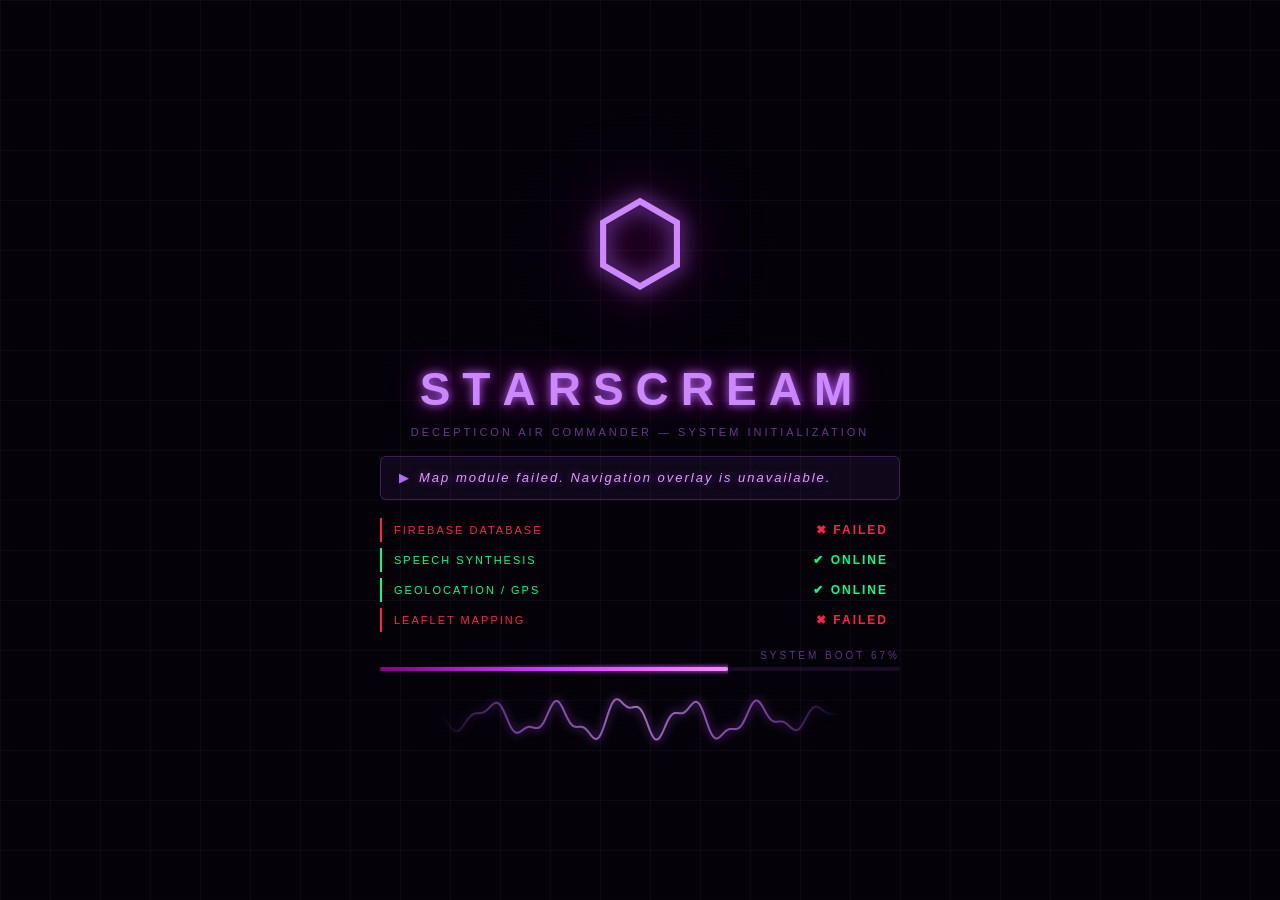
==== index.html @ 3377ae82 "Update index.html" ====
<!DOCTYPE html>
<html lang="fr">
<head>
  <meta charset="UTF-8">
  <meta name="viewport" content="width=device-width, initial-scale=1.0, maximum-scale=1.0, user-scalable=no, viewport-fit=cover">
  <title>STARSCREAM</title>
  <link rel="stylesheet" href="style.css?v=99">
  <link rel="stylesheet" href="free-mode.css">
  <link rel="manifest" href="manifest.json">
  <link rel="stylesheet" href="https://unpkg.com/leaflet/dist/leaflet.css"/>
</head>
<body>
 
  <!-- =============================================
       STARSCREAM BOOT INTRO OVERLAY
  ============================================= -->
  <div id="bootOverlay">
    <div class="boot-bg-grid"></div>
    <div class="boot-scanline"></div>
 
    <div class="boot-logo-wrap">
      <div id="bootLogo" class="boot-logo-text">⬡</div>
      <div class="boot-logo-ring boot-ring1"></div>
      <div class="boot-logo-ring boot-ring2"></div>
      <div class="boot-logo-ring boot-ring3"></div>
    </div>
 
    <div class="boot-center">
      <div class="boot-title-wrap">
        <span class="boot-title-letter" style="--i:0">S</span>
        <span class="boot-title-letter" style="--i:1">T</span>
        <span class="boot-title-letter" style="--i:2">A</span>
        <span class="boot-title-letter" style="--i:3">R</span>
        <span class="boot-title-letter" style="--i:4">S</span>
        <span class="boot-title-letter" style="--i:5">C</span>
        <span class="boot-title-letter" style="--i:6">R</span>
        <span class="boot-title-letter" style="--i:7">E</span>
        <span class="boot-title-letter" style="--i:8">A</span>
        <span class="boot-title-letter" style="--i:9">M</span>
      </div>
      <div class="boot-subtitle">DECEPTICON AIR COMMANDER — SYSTEM INITIALIZATION</div>
 
      <div class="boot-voice-line" id="bootVoiceLine">
        <span class="boot-voice-icon">▶</span>
        <span id="bootVoiceText">AWAITING INITIALIZATION...</span>
      </div>
 
      <div class="boot-checks" id="bootChecks"></div>
 
      <div class="boot-bar-wrap">
        <div class="boot-bar-label">SYSTEM BOOT <span id="bootPercent">0</span>%</div>
        <div class="boot-bar-track">
          <div class="boot-bar-fill" id="bootBarFill"></div>
          <div class="boot-bar-glow" id="bootBarGlow"></div>
        </div>
      </div>
 
      <div class="boot-waveform" id="bootWaveform">
        <canvas id="waveformCanvas" width="400" height="60"></canvas>
      </div>
    </div>
  </div>
  <!-- FIN BOOT OVERLAY -->
 
  <div class="hud" id="mainHud" style="display:none;">
 
    <!-- LEFT PANEL -->
    <div class="left-panel">
 
      <h1 class="title">STARSCREAM</h1>
      <p class="subtitle">SIC-AIR COMMANDER OF DECEPTICONS</p>
 
      <div class="box collapsible draggable">
        <button id="disconnectBtn">DISCONNECT</button>
        <h2 class="box-header">SYSTEM STATUS</h2>
        <div class="box-content">
          <p>CORE <span id="coreStat">ONLINE</span></p>
          <p>GPS <span>READY</span></p>
          <p>RADAR <span>ACTIVE</span></p>
          <p>SHIELD <span id="energyStat">100%</span></p>
        </div>
      </div>
 
      <div class="box collapsible draggable">
        <h2 class="box-header">TACTICAL DATA</h2>
        <div class="box-content">
          <p>LOCK : <span id="lockStat">SEARCHING</span></p>
          <p>SPEED : <span id="speedStat">0 km/h</span></p>
          <p>DIR : <span id="dirStat">EAST</span></p>
          <p>TEMP : <span id="tempStat">0°C</span></p>
        </div>
      </div>
 
      <div class="box collapsible draggable">
        <h2 class="box-header">ONLINE PILOTS</h2>
        <div class="box-content">
          <div id="onlineList"></div>
        </div>
      </div>
 
    </div>
 
    <!-- CENTER : RADAR -->
    <div class="center">
      <canvas id="radar"></canvas>
      <div class="bottom-text" id="statusText">SCANNING AREA...</div>
    </div>
 
    <!-- RIGHT PANEL -->
    <div class="right-panel">
 
      <div class="box">
        <h2>TARGETS</h2>
        <div class="target-number" id="targetCount">0</div>
      </div>
 
      <div class="box collapsible draggable">
        <h2 class="box-header">COORDINATES</h2>
        <div class="box-content">
          <p>LAT : <span id="latStat">0</span></p>
          <p>LON : <span id="lonStat">0</span></p>
          <p>ALT : <span id="altStat">0m</span></p>
        </div>
      </div>
 
      <div class="box">
        <button id="enterSeekerBtn">⚡ SEEKER MODE</button>
      </div>
 
      <div class="box">
        <button id="enterChillBtn">🎵 CHILL MODE</button>
      </div>
 
      <div class="box">
        <button id="enterFreeBtn">🔓 FREE MODE</button>
      </div>
 
      <div class="box collapsible draggable">
        <h2 class="box-header">NAVIGATION</h2>
        <div class="box-content">
          <p>TARGET : <span id="targetCity">LUXEMBOURG CITY</span></p>
          <p>DISTANCE : <span id="destDistance">0 km</span></p>
          <p>DIRECTION : <span id="destDirection">---</span></p>
          <p>STATUS : <span id="destStatus">TRACKING</span></p>
        </div>
      </div>
 
      <div class="box collapsible draggable">
        <h2 class="box-header">SET TARGET</h2>
        <div class="box-content">
          <div class="target-form">
            <label>ADRESSE</label>
            <input type="text" id="targetAddressInput" placeholder="20 rue centrale limpach"/>
            <button id="searchAddressBtn">🔍 SEARCH</button>
            <div id="searchResult"></div>
            <button id="trackTargetBtn" style="display:none;">⊕ TRACK TARGET</button>
          </div>
        </div>
      </div>
 
      <div class="box collapsible draggable">
        <h2 class="box-header">MINI MAP</h2>
        <div class="box-content">
          <div id="miniMap"></div>
        </div>
      </div>
 
      <div class="box collapsible draggable">
        <h2 class="box-header">CONSOLE</h2>
        <div class="box-content">
          <div id="console">
            <p>> SYSTEM ONLINE</p>
            <p>> RADAR ACTIVE</p>
            <p>> LIVE NETWORK CONNECTED</p>
          </div>
        </div>
      </div>
 
    </div>
 
  </div><!-- fin .hud -->
 
  <!-- SEEKER MODE -->
  <div id="seekerMode" style="display:none;">
    <div id="seekerIntro" class="seeker-intro">
      <img src="decepticon_seeker_insignia_by_drawinrook_deo8gia-fullview.png" class="intro-logo" id="introLogo"/>
      <div class="intro-text" id="introText">SEEKER MODE INITIALIZING...</div>
      <div class="intro-bar"><div class="intro-fill" id="introFill"></div></div>
    </div>
    <div class="seeker-hud">
      <div class="seeker-header">
        <span class="seeker-title">⚡ SEEKER MODE</span>
        <span id="seekerTarget" class="seeker-target-name">LUXEMBOURG CITY</span>
        <button id="exitSeekerBtn">✕ EXIT</button>
      </div>
      <div class="seeker-center">
        <canvas id="seekerRadar"></canvas>
      </div>
      <div class="seeker-stats">
        <div class="seeker-stat">
          <div class="seeker-stat-label">BEARING</div>
          <div class="seeker-stat-value" id="seekerBearing">---°</div>
        </div>
        <div class="seeker-stat">
          <div class="seeker-stat-label">DISTANCE</div>
          <div class="seeker-stat-value" id="seekerDistance">--- km</div>
        </div>
        <div class="seeker-stat">
          <div class="seeker-stat-label">DIRECTION</div>
          <div class="seeker-stat-value" id="seekerDirection">---</div>
        </div>
        <div class="seeker-stat">
          <div class="seeker-stat-label">STATUS</div>
          <div class="seeker-stat-value" id="seekerStatus" style="color:#ff2244;">TRACKING</div>
        </div>
      </div>
      <div class="seeker-instruction" id="seekerInstruction">▶ CALCULATING ROUTE...</div>
    </div>
  </div>
 
  <!-- CHILL MODE -->
  <div id="chillMode" style="display:none;">
    <div class="chill-layout">
      <div class="chill-sidebar">
        <h1 class="chill-title">CHILL</h1>
        <div class="chill-chrono" id="chillChrono">00:00:00</div>
        <div class="chill-stats">
          <div class="chill-stat-row">
            <span class="chill-label">SPEED</span>
            <span class="chill-value" id="chillSpeed">0 km/h</span>
          </div>
          <div class="chill-stat-row">
            <span class="chill-label">TEMP</span>
            <span class="chill-value" id="chillTemp">--°C</span>
          </div>
          <div class="chill-stat-row">
            <span class="chill-label">TIME</span>
            <span class="chill-value" id="chillTime">--:--:--</span>
          </div>
          <div class="chill-stat-row">
            <span class="chill-label">DIST</span>
            <span class="chill-value" id="chillDist">0.00 km</span>
          </div>
        </div>
        <div class="chill-mini-radar">
          <canvas id="chillRadar"></canvas>
        </div>
        <div class="chill-spotify">
          <div class="spotify-header">♪ SPOTIFY</div>
          <img id="spotifyCover" class="spotify-cover" src="" alt="Album Cover">
          <div id="spotifyTrack" class="spotify-track">NOT CONNECTED</div>
          <div id="spotifyArtist" class="spotify-artist">---</div>
          <div class="spotify-controls">
            <button id="spotifyPrevBtn">⏮</button>
            <button id="spotifyPlayBtn">▶</button>
            <button id="spotifyNextBtn">⏭</button>
          </div>
          <button id="spotifyConnectBtn">CONNECT SPOTIFY</button>
        </div>
        <button id="exitChillBtn">✕ EXIT</button>
      </div>
      <div class="chill-center">
        <canvas id="musicVisualizer"></canvas>
      </div>
    </div>
  </div>
 
  <!-- FREE MODE -->
  <div id="freeMode" style="display:none;">
    <h1>🔓 FREE MODE</h1>
    <button id="exitFreeBtn">✕ EXIT</button>
    <div class="free-grid">
      <div class="free-widget">
        <h3>RADAR</h3>
        <canvas id="freeRadar"></canvas>
      </div>
      <div class="free-widget">
        <h3>GPS</h3>
        <div id="freeGps">WAITING...</div>
      </div>
      <div class="free-widget">
        <h3>SPOTIFY</h3>
        <div id="freeSpotify">NOT CONNECTED</div>
      </div>
      <div class="free-widget">
        <h3>CONSOLE</h3>
        <div id="freeConsole">STARSCREAM ONLINE</div>
      </div>
    </div>
  </div>
 
  <!-- Firebase -->
  <script src="https://www.gstatic.com/firebasejs/10.12.2/firebase-app-compat.js"></script>
  <script src="https://www.gstatic.com/firebasejs/10.12.2/firebase-database-compat.js"></script>
  <script src="https://unpkg.com/leaflet/dist/leaflet.js"></script>
  <script src="script.js?v=99" defer></script>
 
</body>
</html>
---- style.css ----
html, body {
  margin: 0;
  padding: 0;
  width: 100%;
  height: 100%;
  overflow: hidden;
  background: #05020a;
  font-family: Arial, sans-serif;
  color: #bb66ff;
}
 
/* =========================================
   BOOT OVERLAY
========================================= */
 
#bootOverlay {
  position: fixed;
  inset: 0;
  background: #05020a;
  z-index: 99999;
  display: flex;
  flex-direction: column;
  align-items: center;
  justify-content: center;
  gap: 0;
  overflow: hidden;
}
 
/* Animated grid background */
.boot-bg-grid {
  position: absolute;
  inset: 0;
  background-image:
    linear-gradient(rgba(187,102,255,0.06) 1px, transparent 1px),
    linear-gradient(90deg, rgba(187,102,255,0.06) 1px, transparent 1px);
  background-size: 50px 50px;
  animation: bootGridScroll 8s linear infinite;
}
 
@keyframes bootGridScroll {
  0%   { transform: translateY(0); }
  100% { transform: translateY(50px); }
}
 
/* Scanline effect */
.boot-scanline {
  position: absolute;
  inset: 0;
  background: repeating-linear-gradient(
    0deg,
    transparent,
    transparent 2px,
    rgba(0,0,0,0.15) 2px,
    rgba(0,0,0,0.15) 4px
  );
  pointer-events: none;
  z-index: 2;
}
 
/* Logo */
.boot-logo-wrap {
  position: relative;
  width: 180px;
  height: 180px;
  display: flex;
  align-items: center;
  justify-content: center;
  margin-bottom: 30px;
  z-index: 3;
}
 
.boot-logo-text {
  font-size: 110px;
  color: #cc88ff;
  text-shadow:
    0 0 20px #bb66ff,
    0 0 50px #880088,
    0 0 80px #660066;
  animation: bootLogoPulse 1.5s ease-in-out infinite;
  position: relative;
  z-index: 4;
  line-height: 1;
  user-select: none;
}
 
@keyframes bootLogoPulse {
  0%   { opacity: 0.6; transform: scale(0.96); }
  50%  { opacity: 1;   transform: scale(1.04); }
  100% { opacity: 0.6; transform: scale(0.96); }
}
 
.boot-logo-fallback {
  display: flex;
  align-items: center;
  justify-content: center;
  animation: bootLogoPulse 1.5s ease-in-out infinite;
  filter: drop-shadow(0 0 18px #bb66ff) drop-shadow(0 0 35px #880088);
}
 
.boot-logo-ring {
  position: absolute;
  border-radius: 50%;
  border: 1px solid rgba(187,102,255,0.35);
  top: 50%; left: 50%;
  transform: translate(-50%, -50%) scale(0.8);
  opacity: 0;
  animation: bootRingExpand 2.4s ease-out infinite;
}
 
.boot-ring1 { width: 130px; height: 130px; animation-delay: 0s; }
.boot-ring2 { width: 160px; height: 160px; animation-delay: 0.8s; }
.boot-ring3 { width: 190px; height: 190px; animation-delay: 1.6s; }
 
@keyframes bootRingExpand {
  0%   { opacity: 0.6; transform: translate(-50%, -50%) scale(0.7); }
  100% { opacity: 0;   transform: translate(-50%, -50%) scale(1.4); }
}
 
/* Center content */
.boot-center {
  display: flex;
  flex-direction: column;
  align-items: center;
  gap: 18px;
  z-index: 3;
  width: 100%;
  max-width: 560px;
  padding: 0 20px;
  box-sizing: border-box;
}
 
/* Animated title letters */
.boot-title-wrap {
  display: flex;
  gap: 4px;
  letter-spacing: 8px;
}
 
.boot-title-letter {
  font-size: 46px;
  font-weight: 900;
  color: #cc88ff;
  text-shadow: 0 0 10px #bb66ff, 0 0 30px #880088;
  opacity: 0;
  transform: translateY(-20px);
  animation: bootLetterDrop 0.4s ease forwards;
  animation-delay: calc(0.08s * var(--i));
}
 
@keyframes bootLetterDrop {
  to { opacity: 1; transform: translateY(0); }
}
 
.boot-subtitle {
  font-size: 11px;
  letter-spacing: 3px;
  color: rgba(187,102,255,0.55);
  text-align: center;
  margin-top: -8px;
}
 
/* Voice line */
.boot-voice-line {
  display: flex;
  align-items: center;
  gap: 10px;
  background: rgba(187,102,255,0.07);
  border: 1px solid rgba(187,102,255,0.25);
  border-radius: 6px;
  padding: 10px 18px;
  width: 100%;
  box-sizing: border-box;
  min-height: 44px;
}
 
.boot-voice-icon {
  font-size: 13px;
  color: #bb66ff;
  animation: bootVoiceIconPulse 0.6s ease-in-out infinite;
  flex-shrink: 0;
}
 
@keyframes bootVoiceIconPulse {
  0%,100% { opacity: 0.4; transform: scale(0.9); }
  50%      { opacity: 1;   transform: scale(1.1); }
}
 
#bootVoiceText {
  font-size: 13px;
  letter-spacing: 2px;
  color: #dd99ff;
  font-style: italic;
  text-shadow: 0 0 8px rgba(187,102,255,0.5);
}
 
/* System check items */
.boot-checks {
  display: flex;
  flex-direction: column;
  gap: 6px;
  width: 100%;
}
 
.boot-check-item {
  display: flex;
  justify-content: space-between;
  align-items: center;
  font-size: 11px;
  letter-spacing: 2px;
  color: rgba(187,102,255,0.5);
  padding: 5px 12px;
  border-left: 2px solid rgba(187,102,255,0.15);
  transition: all 0.3s;
  opacity: 0;
  transform: translateX(-8px);
  animation: bootCheckIn 0.3s ease forwards;
}
 
@keyframes bootCheckIn {
  to { opacity: 1; transform: translateX(0); }
}
 
.boot-check-item.ok  { color: #00ff88; border-left-color: #00ff88; }
.boot-check-item.err { color: #ff2244; border-left-color: #ff2244; }
.boot-check-item.warn{ color: #ffaa00; border-left-color: #ffaa00; }
 
.boot-check-status {
  font-weight: bold;
  font-size: 12px;
}
 
/* Progress bar */
.boot-bar-wrap {
  width: 100%;
}
 
.boot-bar-label {
  font-size: 10px;
  letter-spacing: 3px;
  color: rgba(187,102,255,0.5);
  margin-bottom: 6px;
  text-align: right;
}
 
.boot-bar-track {
  width: 100%;
  height: 4px;
  background: rgba(187,102,255,0.1);
  border-radius: 2px;
  overflow: visible;
  position: relative;
}
 
.boot-bar-fill {
  height: 100%;
  width: 0%;
  background: linear-gradient(90deg, #880088, #cc44ff, #ff88ff);
  border-radius: 2px;
  transition: width 0.12s linear;
  position: relative;
  z-index: 2;
}
 
.boot-bar-glow {
  position: absolute;
  top: -4px;
  left: 0;
  width: 0%;
  height: 12px;
  background: radial-gradient(ellipse at right, rgba(204,68,255,0.8), transparent 70%);
  transition: width 0.12s linear;
  pointer-events: none;
}
 
/* Waveform visualizer during voice */
.boot-waveform {
  width: 100%;
  display: flex;
  justify-content: center;
}
 
#waveformCanvas {
  opacity: 0.7;
}
 
/* Boot overlay hidden state */
#bootOverlay.boot-done {
  animation: bootFadeOut 0.8s ease forwards;
}
 
@keyframes bootFadeOut {
  0%   { opacity: 1; transform: scale(1); }
  100% { opacity: 0; transform: scale(1.04); pointer-events: none; }
}
 
/* =========================================
   MAIN HUD
========================================= */
 
.hud {
  display: flex;
  justify-content: space-between;
  align-items: stretch;
  width: 100vw;
  height: 100vh;
  padding: 20px;
  box-sizing: border-box;
  gap: 20px;
  overflow: hidden;
}
 
.left-panel {
  width: 260px;
  display: flex;
  flex-direction: column;
  gap: 18px;
  z-index: 2;
  overflow-y: auto;
}
 
.right-panel {
  width: 260px;
  display: flex;
  flex-direction: column;
  gap: 18px;
  overflow-y: auto;
  max-height: 100vh;
  padding-right: 8px;
}
 
.right-panel::-webkit-scrollbar { width: 6px; }
.right-panel::-webkit-scrollbar-thumb { background: #bb66ff; border-radius: 10px; }
.right-panel::-webkit-scrollbar-track { background: rgba(255,255,255,0.05); }
 
.title {
  font-size: 42px;
  margin: 0;
  letter-spacing: 6px;
  color: #cc88ff;
  text-shadow: 0 0 10px #bb66ff, 0 0 30px #bb66ff;
}
 
.subtitle {
  font-size: 12px;
  opacity: 0.7;
  letter-spacing: 2px;
}
 
.center {
  position: relative;
  flex: 1;
  display: flex;
  justify-content: center;
  align-items: center;
  overflow: hidden;
}
 
#radar {
  width: min(70vmin, 700px);
  height: min(70vmin, 700px);
}
 
.box {
  border: 1px solid rgba(200,120,255,0.3);
  background: rgba(255,255,255,0.03);
  padding: 15px;
  border-radius: 12px;
  box-shadow: 0 0 20px rgba(180,100,255,0.15);
  backdrop-filter: blur(6px);
}
 
.box h2 {
  margin-top: 0;
  font-size: 16px;
  letter-spacing: 2px;
  color: #dd99ff;
}
 
.box p {
  margin: 10px 0;
  display: flex;
  justify-content: space-between;
}
 
.box span { color: #ffffff; }
 
.target-number {
  font-size: 60px;
  text-align: center;
  color: #ffffff;
  text-shadow: 0 0 15px #bb66ff, 0 0 30px #bb66ff;
}
 
.bottom-text {
  position: absolute;
  bottom: 20px;
  left: 50%;
  transform: translateX(-50%);
  color: #dd99ff;
  font-size: 18px;
  letter-spacing: 4px;
  text-shadow: 0 0 10px #bb66ff;
}
 
#miniMap {
  width: 100%;
  height: 220px;
  border: 1px solid #00d5ff;
  border-radius: 8px;
  margin: auto;
}
 
#console {
  height: 120px;
  overflow: hidden;
  font-size: 12px;
  line-height: 1.5;
  color: #cc88ff;
}
 
#console p { margin: 4px 0; }
 
#onlineList {
  display: flex;
  flex-direction: column;
  gap: 10px;
}
 
.player-card {
  display: flex;
  align-items: center;
  gap: 12px;
  padding: 10px;
  border-radius: 10px;
  background: rgba(255,255,255,0.04);
  border: 1px solid rgba(0,213,255,0.3);
}
 
.player-jet {
  font-size: 22px;
  color: #00d5ff;
  filter: drop-shadow(0 0 8px #00d5ff);
}
 
.player-info { display: flex; flex-direction: column; }
 
.player-name {
  color: #00d5ff;
  font-weight: bold;
  font-size: 14px;
  letter-spacing: 1px;
}
 
.player-location {
  color: #b8ecff;
  font-size: 11px;
  letter-spacing: 1px;
  margin-top: 3px;
}
 
.jet-panel {
  position: relative;
  width: 100%;
  height: 220px;
  display: flex;
  align-items: center;
  justify-content: center;
  overflow: visible;
  border-radius: 18px;
  background: radial-gradient(circle at center, rgba(0,180,255,0.12), rgba(0,0,0,0.2));
}
 
.jet-image {
  position: relative;
  width: 95%;
  max-width: 420px;
  height: auto;
  display: block;
  object-fit: contain;
  mix-blend-mode: screen;
  filter: drop-shadow(0 0 12px #00d9ff) drop-shadow(0 0 35px #009dff);
  animation: jetFloat 4s ease-in-out infinite, jetPulse 2.5s ease-in-out infinite, jetTilt 6s ease-in-out infinite;
}
 
.scan-ring {
  position: absolute;
  width: 180px;
  height: 180px;
  border: 2px solid rgba(0,220,255,0.5);
  border-radius: 50%;
  box-shadow: 0 0 20px #00d9ff, inset 0 0 25px #00d9ff;
  animation: scanPulse 2.5s linear infinite;
}
 
@keyframes jetFloat {
  0%   { transform: translateY(0px); }
  50%  { transform: translateY(-8px); }
  100% { transform: translateY(0px); }
}
 
@keyframes jetPulse {
  0%   { opacity: 0.65; }
  50%  { opacity: 1; }
  100% { opacity: 0.65; }
}
 
@keyframes jetTilt {
  0%   { transform: rotate(-2deg); }
  50%  { transform: rotate(2deg); }
  100% { transform: rotate(-2deg); }
}
 
@keyframes scanPulse {
  0%   { transform: scale(0.8); opacity: 0.2; }
  50%  { opacity: 1; }
  100% { transform: scale(1.25); opacity: 0; }
}
 
#disconnectBtn {
  width: 100%;
  padding: 12px;
  border: none;
  border-radius: 10px;
  background: rgba(255,0,80,0.2);
  color: #ff4d88;
  font-weight: bold;
  letter-spacing: 2px;
  cursor: pointer;
  transition: 0.2s;
}
 
#disconnectBtn:hover { background: rgba(255,0,80,0.35); }
 
.box-header {
  cursor: pointer;
  user-select: none;
}
 
.box-content.hidden { display: none; }
 
.target-form {
  display: flex;
  flex-direction: column;
  gap: 8px;
}
 
.target-form label {
  font-size: 11px;
  letter-spacing: 2px;
  color: #bb66ff;
}
 
.target-form input {
  background: rgba(255,255,255,0.05);
  border: 1px solid rgba(200,120,255,0.4);
  border-radius: 8px;
  padding: 8px 10px;
  color: #ffffff;
  font-family: Arial, sans-serif;
  font-size: 13px;
  letter-spacing: 1px;
  outline: none;
  width: 100%;
  box-sizing: border-box;
}
 
.target-form input:focus {
  border-color: #bb66ff;
  box-shadow: 0 0 8px rgba(187,102,255,0.4);
}
 
.target-form input::placeholder { color: rgba(255,255,255,0.2); }
 
#searchAddressBtn {
  width: 100%;
  padding: 10px;
  border: none;
  border-radius: 10px;
  background: rgba(187,102,255,0.15);
  color: #bb66ff;
  font-weight: bold;
  letter-spacing: 2px;
  cursor: pointer;
  transition: 0.2s;
}
 
#searchAddressBtn:hover {
  background: rgba(187,102,255,0.3);
  box-shadow: 0 0 12px rgba(187,102,255,0.4);
}
 
#trackTargetBtn {
  width: 100%;
  padding: 10px;
  border: none;
  border-radius: 10px;
  background: rgba(0,213,255,0.15);
  color: #00d5ff;
  font-weight: bold;
  letter-spacing: 2px;
  cursor: pointer;
  transition: 0.2s;
}
 
#trackTargetBtn:hover {
  background: rgba(0,213,255,0.3);
  box-shadow: 0 0 12px rgba(0,213,255,0.4);
}
 
#searchResult {
  font-size: 11px;
  letter-spacing: 1px;
  min-height: 20px;
}
 
/* =========================================
   RESPONSIVE — ALL DEVICES
   Desktop 1100px+  → 3 colonnes normal
   Tablette 768-1100px → 3 col compressé
   Mobile landscape → 3 col mini
   Mobile portrait → 1 col scrollable
   Très petit (480px-) → 1 col ultra compact
========================================= */
 
/* --- TABLETTE (768px - 1100px) --- */
@media (max-width: 1100px) {
  html, body { overflow: auto; height: auto; }
 
  .hud {
    flex-direction: row;
    flex-wrap: wrap;
    height: auto;
    min-height: 100vh;
    overflow: auto;
    padding: 10px;
    gap: 10px;
    align-items: flex-start;
  }
 
  .left-panel {
    width: calc(50% - 10px);
    min-width: 200px;
    overflow-y: visible;
  }
 
  .right-panel {
    width: calc(50% - 10px);
    min-width: 200px;
    max-height: none;
    overflow-y: visible;
  }
 
  .center {
    width: 100%;
    order: -1;
    min-height: 50vw;
  }
 
  #radar {
    width: min(80vw, 500px);
    height: min(80vw, 500px);
  }
 
  .title { font-size: 32px; }
}
 
/* --- MOBILE PORTRAIT (max 768px) --- */
@media (max-width: 768px) {
  html, body { overflow: auto; height: auto; }
 
  .hud {
    flex-direction: column;
    height: auto;
    min-height: 100vh;
    overflow-y: auto;
    padding: 10px;
    gap: 12px;
    align-items: center;
  }
 
  .left-panel {
    width: 100%;
    overflow-y: visible;
  }
 
  .right-panel {
    width: 100%;
    max-height: none;
    overflow-y: visible;
    padding-right: 0;
  }
 
  .center {
    width: 100%;
    min-height: 80vw;
  }
 
  #radar {
    width: min(90vw, 380px);
    height: min(90vw, 380px);
  }
 
  .title { font-size: 28px; letter-spacing: 4px; }
  .subtitle { font-size: 10px; }
 
  .box { padding: 10px; }
  .box h2 { font-size: 13px; }
  .box p { font-size: 12px; }
 
  .target-number { font-size: 44px; }
 
  #miniMap { height: 180px; }
  #console { height: 90px; }
 
  /* Boutons plus grands pour les doigts */
  #enterSeekerBtn, #enterChillBtn, #enterFreeBtn,
  #disconnectBtn, #searchAddressBtn, #trackTargetBtn {
    padding: 14px;
    font-size: 13px;
  }
 
  .bottom-text { font-size: 13px; letter-spacing: 2px; }
}
 
/* --- MOBILE LANDSCAPE (height < 500px) --- */
@media (max-height: 500px) and (orientation: landscape) {
  html, body { overflow: auto; height: auto; }
 
  .hud {
    flex-direction: row;
    height: auto;
    min-height: 100vh;
    padding: 8px;
    gap: 8px;
    align-items: flex-start;
    overflow: auto;
  }
 
  .left-panel {
    width: 200px;
    flex-shrink: 0;
    overflow-y: auto;
    max-height: 95vh;
  }
 
  .right-panel {
    width: 200px;
    flex-shrink: 0;
    overflow-y: auto;
    max-height: 95vh;
  }
 
  .center { flex: 1; min-height: 95vh; }
 
  #radar {
    width: min(65vh, 400px);
    height: min(65vh, 400px);
  }
 
  .title { font-size: 22px; letter-spacing: 3px; }
  .subtitle { display: none; }
  .box { padding: 8px; }
  .box h2 { font-size: 11px; }
  .box p { font-size: 11px; margin: 5px 0; }
  .target-number { font-size: 36px; }
  #miniMap { height: 140px; }
  #console { height: 70px; }
}
 
/* --- TRÈS PETIT (max 480px) — vieilles clés USB, petits android --- */
@media (max-width: 480px) {
  .title { font-size: 22px; letter-spacing: 3px; }
  .subtitle { font-size: 9px; letter-spacing: 1px; }
 
  #radar {
    width: 92vw;
    height: 92vw;
  }
 
  .box { padding: 8px; border-radius: 8px; }
  .box h2 { font-size: 11px; letter-spacing: 1px; }
  .box p { font-size: 11px; margin: 6px 0; }
 
  .target-number { font-size: 38px; }
  .bottom-text { font-size: 11px; letter-spacing: 1px; }
  #miniMap { height: 150px; }
  #console { height: 80px; font-size: 10px; }
 
  #enterSeekerBtn, #enterChillBtn, #enterFreeBtn,
  #disconnectBtn, #searchAddressBtn, #trackTargetBtn {
    padding: 12px 8px;
    font-size: 12px;
    letter-spacing: 1px;
  }
 
  .player-name { font-size: 12px; }
  .player-jet { font-size: 18px; }
}
 
/* --- SEEKER MODE responsive --- */
@media (max-width: 768px) {
  .seeker-header { padding-bottom: 8px; gap: 6px; flex-wrap: wrap; }
  .seeker-title { font-size: 14px; }
  .seeker-target-name { font-size: 11px; }
  #exitSeekerBtn { padding: 6px 10px; font-size: 11px; }
 
  #seekerRadar {
    width: min(80vw, 320px);
    height: min(80vw, 320px);
  }
 
  .seeker-stats { gap: 6px; padding: 8px 0; flex-wrap: wrap; justify-content: center; }
  .seeker-stat-value { font-size: 16px; }
  .seeker-stat-label { font-size: 10px; }
  .seeker-instruction { font-size: 14px; letter-spacing: 2px; }
}
 
@media (max-height: 500px) and (orientation: landscape) {
  #seekerRadar {
    width: min(60vh, 300px);
    height: min(60vh, 300px);
  }
  .seeker-hud { gap: 6px; padding: 8px; }
  .seeker-stats { padding: 6px 0; }
  .seeker-instruction { font-size: 13px; padding: 4px 0; min-height: 30px; }
}
 
/* --- CHILL MODE responsive --- */
@media (max-width: 768px) {
  .chill-layout {
    flex-direction: column;
    height: auto;
    min-height: 100vh;
    overflow-y: auto;
    padding: 10px;
    gap: 12px;
  }
 
  .chill-sidebar {
    width: 100%;
    border-right: none;
    border-bottom: 1px solid rgba(0,213,255,0.2);
    padding-right: 0;
    padding-bottom: 12px;
  }
 
  .chill-center {
    width: 100%;
    min-height: 200px;
  }
 
  #musicVisualizer { min-height: 200px; }
  #chillRadar { width: 140px; height: 140px; }
  .chill-title { font-size: 26px; }
  .chill-chrono { font-size: 22px; }
  .chill-value { font-size: 20px; }
}
 
@media (max-height: 500px) and (orientation: landscape) {
  .chill-layout { flex-direction: row; height: auto; min-height: 100vh; }
  .chill-sidebar { width: 180px; overflow-y: auto; max-height: 95vh; }
  #chillRadar { width: 120px; height: 120px; }
  .chill-title { font-size: 20px; }
  .chill-chrono { font-size: 16px; }
  .chill-value { font-size: 16px; }
}
 
/* --- FREE MODE responsive --- */
@media (max-width: 768px) {
  #freeMode h1 { font-size: 18px; padding: 10px; margin: 0; }
 
  .free-grid {
    grid-template-columns: 1fr;
    grid-template-rows: auto;
    gap: 10px;
    padding: 8px;
    overflow-y: auto;
    height: auto;
  }
 
  .free-widget { min-height: 150px; }
  #freeRadar { width: 100%; max-height: 200px; }
}
 
@media (max-width: 480px) {
  .free-grid { padding: 6px; gap: 8px; }
  .free-widget { padding: 8px; min-height: 120px; }
  .free-widget h3 { font-size: 10px; }
}
 
@media (max-height: 500px) and (orientation: landscape) {
  .free-grid {
    grid-template-columns: 1fr 1fr;
    grid-template-rows: 1fr 1fr;
    height: calc(100vh - 60px);
    overflow: hidden;
  }
}
 
/* --- BOOT OVERLAY responsive --- */
@media (max-width: 600px) {
  .boot-logo-text { font-size: 80px; }
  .boot-title-letter { font-size: 32px; }
  .boot-subtitle { font-size: 9px; letter-spacing: 1px; }
  .boot-voice-line { padding: 8px 12px; }
  #bootVoiceText { font-size: 11px; }
  .boot-check-item { font-size: 10px; padding: 4px 8px; }
  #waveformCanvas { width: 280px; height: 45px; }
  .boot-bar-wrap { margin-top: 4px; }
  .boot-logo-wrap { margin-bottom: 16px; }
}
 
@media (max-height: 500px) {
  .boot-logo-wrap { display: none; }
  .boot-title-letter { font-size: 28px; }
  .boot-center { gap: 10px; }
  .boot-waveform { display: none; }
}
 
/* --- TOUCH: supprime les hovers inutiles sur mobile --- */
@media (hover: none) {
  #disconnectBtn:hover,
  #searchAddressBtn:hover,
  #trackTargetBtn:hover,
  #enterSeekerBtn:hover,
  #enterChillBtn:hover,
  #enterFreeBtn:hover,
  #exitSeekerBtn:hover,
  #exitChillBtn:hover,
  #spotifyConnectBtn:hover,
  .spotify-controls button:hover { filter: none; transform: none; }
}
 
/* --- SCROLLBARS globales sur mobile --- */
::-webkit-scrollbar { width: 4px; height: 4px; }
::-webkit-scrollbar-thumb { background: rgba(187,102,255,0.4); border-radius: 4px; }
::-webkit-scrollbar-track { background: transparent; }
 
 
 
/* =========================================
   SEEKER MODE
========================================= */
 
#seekerMode {
  position: fixed;
  top: 0; left: 0;
  width: 100vw;
  height: 100vh;
  background: #05020a;
  z-index: 9999;
}
 
.seeker-hud {
  display: flex;
  flex-direction: column;
  height: 100vh;
  padding: 16px;
  box-sizing: border-box;
  gap: 12px;
}
 
.seeker-header {
  display: flex;
  align-items: center;
  justify-content: space-between;
  border-bottom: 1px solid rgba(255,34,68,0.4);
  padding-bottom: 12px;
}
 
.seeker-title {
  font-size: 18px;
  letter-spacing: 4px;
  color: #ff2244;
  text-shadow: 0 0 10px #ff2244;
}
 
.seeker-target-name {
  font-size: 13px;
  letter-spacing: 3px;
  color: #ff6644;
  text-shadow: 0 0 8px #ff6644;
}
 
#exitSeekerBtn {
  padding: 8px 16px;
  border: 1px solid rgba(255,34,68,0.4);
  border-radius: 8px;
  background: rgba(255,34,68,0.1);
  color: #ff2244;
  font-weight: bold;
  letter-spacing: 2px;
  cursor: pointer;
  transition: 0.2s;
}
 
#exitSeekerBtn:hover { background: rgba(255,34,68,0.3); }
 
.seeker-center {
  flex: 1;
  display: flex;
  justify-content: center;
  align-items: center;
  overflow: hidden;
}
 
#seekerRadar {
  width: min(70vmin, 650px);
  height: min(70vmin, 650px);
}
 
.seeker-stats {
  display: flex;
  justify-content: space-around;
  gap: 12px;
  border-top: 1px solid rgba(255,34,68,0.3);
  border-bottom: 1px solid rgba(255,34,68,0.3);
  padding: 12px 0;
}
 
.seeker-stat {
  display: flex;
  flex-direction: column;
  align-items: center;
  gap: 4px;
}
 
.seeker-stat-label {
  font-size: 11px;
  letter-spacing: 2px;
  color: #ff2244;
}
 
.seeker-stat-value {
  font-size: 22px;
  font-weight: bold;
  letter-spacing: 3px;
  color: #ffffff;
  text-shadow: 0 0 10px rgba(255,34,68,0.6);
}
 
.seeker-instruction {
  text-align: center;
  font-size: 18px;
  letter-spacing: 4px;
  color: #ff2244;
  text-shadow: 0 0 12px #ff2244;
  padding: 10px 0;
  min-height: 44px;
}
 
#enterSeekerBtn {
  width: 100%;
  padding: 12px;
  border: 1px solid rgba(255,34,68,0.4);
  border-radius: 10px;
  background: rgba(255,34,68,0.1);
  color: #ff2244;
  font-weight: bold;
  letter-spacing: 2px;
  cursor: pointer;
  transition: 0.2s;
  font-size: 14px;
}
 
#enterSeekerBtn:hover {
  background: rgba(255,34,68,0.25);
  box-shadow: 0 0 12px rgba(255,34,68,0.4);
}
 
.seeker-intro {
  position: fixed;
  top: 0; left: 0;
  width: 100vw;
  height: 100vh;
  background: #05020a;
  z-index: 10000;
  display: none;
  flex-direction: column;
  align-items: center;
  justify-content: center;
  gap: 30px;
}
 
.intro-logo {
  width: 320px;
  height: auto;
  object-fit: contain;
  mix-blend-mode: screen;
  animation: introPulse 0.8s ease-in-out infinite;
}
 
@keyframes introPulse {
  0%   { opacity: 0.3; transform: scale(0.95); }
  50%  { opacity: 1;   transform: scale(1.05); }
  100% { opacity: 0.3; transform: scale(0.95); }
}
 
.intro-text {
  font-size: 14px;
  letter-spacing: 4px;
  color: #ff2244;
  text-shadow: 0 0 10px #ff2244;
}
 
.intro-bar {
  width: 320px;
  height: 3px;
  background: rgba(255,34,68,0.2);
  border-radius: 2px;
  overflow: hidden;
}
 
.intro-fill {
  height: 100%;
  width: 0%;
  background: #ff2244;
  box-shadow: 0 0 8px #ff2244;
  transition: width 0.05s linear;
}
 
/* =========================================
   CHILL MODE
========================================= */
 
#chillMode {
  position: fixed;
  top: 0; left: 0;
  width: 100vw;
  height: 100vh;
  background: #05020a;
  z-index: 9999;
}
 
.chill-layout {
  display: flex;
  height: 100vh;
  padding: 16px;
  box-sizing: border-box;
  gap: 16px;
}
 
.chill-sidebar {
  width: 220px;
  display: flex;
  flex-direction: column;
  gap: 16px;
  border-right: 1px solid rgba(0,213,255,0.2);
  padding-right: 16px;
  overflow-y: auto;
}
 
.chill-title {
  font-size: 36px;
  margin: 0;
  letter-spacing: 8px;
  color: #00d5ff;
  text-shadow: 0 0 10px #00d5ff, 0 0 30px #00d5ff;
}
 
.chill-chrono {
  font-size: 28px;
  letter-spacing: 4px;
  color: #00d5ff;
  text-shadow: 0 0 10px #00d5ff;
  text-align: center;
}
 
.chill-stats {
  display: flex;
  flex-direction: column;
  gap: 10px;
}
 
.chill-stat-row {
  display: flex;
  justify-content: space-between;
  border-bottom: 1px solid rgba(0,213,255,0.1);
  padding-bottom: 6px;
}
 
.chill-label {
  font-size: 11px;
  letter-spacing: 3px;
  color: #00d5ff;
  opacity: 0.7;
}
 
.chill-value {
  font-size: 28px;
  font-weight: bold;
  letter-spacing: 2px;
  color: #ffffff;
  text-shadow: 0 0 10px rgba(0,213,255,0.5);
}
 
.chill-mini-radar {
  display: flex;
  justify-content: center;
  align-items: center;
}
 
#chillRadar {
  width: 180px;
  height: 180px;
  border-radius: 50%;
  border: 1px solid rgba(0,213,255,0.2);
}
 
.chill-spotify {
  display: flex;
  flex-direction: column;
  gap: 8px;
  padding: 12px;
  border: 1px solid rgba(0,213,255,0.2);
  border-radius: 10px;
  background: rgba(0,213,255,0.03);
}
 
.spotify-header {
  font-size: 12px;
  letter-spacing: 3px;
  color: #00d5ff;
}
 
.spotify-cover {
  width: 100%;
  border-radius: 6px;
  display: block;
}
 
.spotify-track {
  font-size: 12px;
  letter-spacing: 1px;
  color: rgba(255,255,255,0.8);
  text-align: center;
  overflow: hidden;
  white-space: nowrap;
  text-overflow: ellipsis;
}
 
.spotify-artist {
  width: 100%;
  text-align: center;
  color: rgba(255,255,255,0.6);
  font-size: 11px;
  letter-spacing: 2px;
  overflow: hidden;
  white-space: nowrap;
  text-overflow: ellipsis;
}
 
.spotify-controls {
  display: flex;
  gap: 10px;
  justify-content: center;
}
 
.spotify-controls button {
  width: 42px;
  height: 42px;
  border: none;
  border-radius: 50%;
  background: rgba(0,213,255,0.12);
  color: #00d5ff;
  cursor: pointer;
  font-size: 18px;
  transition: 0.2s;
}
 
.spotify-controls button:hover {
  background: rgba(0,213,255,0.25);
  box-shadow: 0 0 15px rgba(0,213,255,0.4);
  transform: scale(1.08);
}
 
#spotifyConnectBtn {
  width: 100%;
  padding: 10px;
  border: none;
  border-radius: 10px;
  background: rgba(30,215,96,0.15);
  color: #1DB954;
  font-weight: bold;
  letter-spacing: 2px;
  cursor: pointer;
  transition: 0.2s;
}
 
#spotifyConnectBtn:hover {
  background: rgba(30,215,96,0.3);
  box-shadow: 0 0 15px rgba(30,215,96,0.4);
}
 
#exitChillBtn {
  width: 100%;
  padding: 12px;
  border: 1px solid rgba(255,0,80,0.4);
  border-radius: 10px;
  background: rgba(255,0,80,0.1);
  color: #ff4d88;
  font-weight: bold;
  letter-spacing: 2px;
  cursor: pointer;
  transition: 0.2s;
  font-family: inherit;
  margin-top: auto;
}
 
#exitChillBtn:hover { background: rgba(255,0,80,0.3); }
 
#enterChillBtn {
  width: 100%;
  padding: 12px;
  border: 1px solid rgba(0,213,255,0.4);
  border-radius: 10px;
  background: rgba(0,213,255,0.1);
  color: #00d5ff;
  font-weight: bold;
  letter-spacing: 2px;
  cursor: pointer;
  transition: 0.2s;
  font-size: 14px;
}
 
#enterChillBtn:hover {
  background: rgba(0,213,255,0.25);
  box-shadow: 0 0 12px rgba(0,213,255,0.3);
}
 
.chill-center {
  flex: 1;
  display: flex;
  justify-content: center;
  align-items: center;
  overflow: hidden;
}
 
#musicVisualizer {
  width: 100%;
  height: 100%;
}
 
/* =========================================
   FREE MODE
========================================= */
 
#freeMode {
  position: fixed;
  inset: 0;
  background: #05020a;
  z-index: 1000;
  display: flex;
  flex-direction: column;
  overflow: hidden;
}
 
.free-header {
  display: flex;
  align-items: center;
  justify-content: space-between;
  padding: 10px 20px;
  border-bottom: 1px solid rgba(0,213,255,0.25);
  background: rgba(0,213,255,0.04);
}
 
.free-header h1 {
  font-size: 18px;
  color: #00d5ff;
  letter-spacing: 3px;
  margin: 0;
  text-shadow: 0 0 12px #00d5ff;
}
 
.free-header button {
  background: rgba(255,34,68,0.12);
  border: 1px solid #ff2244;
  color: #ff2244;
  padding: 6px 14px;
  font-size: 12px;
  letter-spacing: 2px;
  cursor: pointer;
  border-radius: 3px;
  transition: background 0.2s;
}
.free-header button:hover {
  background: rgba(255,34,68,0.28);
}
 
.free-grid {
  flex: 1;
  display: grid;
  grid-template-columns: 1fr 1fr;
  grid-template-rows: 1fr 1fr;
  gap: 12px;
  padding: 12px;
  overflow: hidden;
}
 
.free-widget {
  background: rgba(0,213,255,0.04);
  border: 1px solid rgba(0,213,255,0.2);
  border-radius: 6px;
  display: flex;
  flex-direction: column;
  overflow: hidden;
  padding: 10px;
}
 
.free-widget h3 {
  font-size: 11px;
  letter-spacing: 3px;
  color: #00d5ff;
  margin: 0 0 8px 0;
  text-transform: uppercase;
  border-bottom: 1px solid rgba(0,213,255,0.15);
  padding-bottom: 6px;
}
 
#freeMode .free-widget:first-child {
  align-items: center;
}
 
#freeRadar {
  display: block;
  max-width: 100%;
  max-height: 100%;
}
 
#freeGps {
  flex: 1;
  display: flex;
  flex-direction: column;
  gap: 4px;
  font-size: 12px;
  overflow-y: auto;
}
 
.free-gps-row {
  display: flex;
  justify-content: space-between;
  color: #aaa;
  font-size: 11px;
  letter-spacing: 1px;
}
.free-gps-row span:first-child {
  color: #00d5ff;
  font-size: 10px;
}
.free-gps-row span:last-child {
  color: #eee;
}
 
.free-gps-sep {
  border: none;
  border-top: 1px solid rgba(0,213,255,0.15);
  margin: 6px 0;
}
 
.free-gps-search {
  display: flex;
  gap: 6px;
  margin-top: 4px;
}
 
.free-gps-search input {
  flex: 1;
  background: rgba(0,0,0,0.4);
  border: 1px solid rgba(0,213,255,0.3);
  color: #eee;
  padding: 5px 8px;
  font-size: 11px;
  letter-spacing: 1px;
  border-radius: 3px;
  outline: none;
}
.free-gps-search input::placeholder { color: #555; }
.free-gps-search input:focus { border-color: #00d5ff; }
 
.free-gps-search button {
  background: rgba(0,213,255,0.12);
  border: 1px solid rgba(0,213,255,0.4);
  color: #00d5ff;
  padding: 5px 10px;
  cursor: pointer;
  border-radius: 3px;
  font-size: 13px;
  transition: background 0.2s;
}
.free-gps-search button:hover { background: rgba(0,213,255,0.25); }
 
#freeAddrResult {
  margin-top: 6px;
  font-size: 11px;
  color: #aaa;
}
 
.free-addr-found {
  display: flex;
  flex-direction: column;
  gap: 3px;
  color: #ccc;
  font-size: 11px;
  letter-spacing: 0.5px;
}
.free-addr-found div:first-child { color: #00d5ff; }
 
.free-addr-found button {
  margin-top: 5px;
  background: rgba(0,255,136,0.1);
  border: 1px solid #00ff88;
  color: #00ff88;
  padding: 4px 10px;
  font-size: 11px;
  letter-spacing: 1px;
  cursor: pointer;
  border-radius: 3px;
  transition: background 0.2s;
  align-self: flex-start;
}
.free-addr-found button:hover { background: rgba(0,255,136,0.22); }
 
#freeSpotify {
  flex: 1;
  overflow-y: auto;
}
 
.free-spotify-inner {
  display: flex;
  flex-direction: column;
  align-items: center;
  gap: 6px;
}
 
.free-spotify-cover {
  width: 80px;
  height: 80px;
  object-fit: cover;
  border-radius: 4px;
  border: 1px solid rgba(0,213,255,0.3);
  box-shadow: 0 0 12px rgba(0,213,255,0.2);
}
 
.free-spotify-nocover {
  width: 80px;
  height: 80px;
  background: rgba(0,213,255,0.06);
  border: 1px solid rgba(0,213,255,0.2);
  border-radius: 4px;
  display: flex;
  align-items: center;
  justify-content: center;
  font-size: 28px;
  color: rgba(0,213,255,0.4);
}
 
.free-spotify-track {
  font-size: 12px;
  color: #eee;
  letter-spacing: 1px;
  text-align: center;
  max-width: 100%;
  overflow: hidden;
  text-overflow: ellipsis;
  white-space: nowrap;
}
 
.free-spotify-artist {
  font-size: 10px;
  color: #888;
  letter-spacing: 1px;
  text-align: center;
}
 
.free-spotify-controls {
  display: flex;
  gap: 8px;
  margin-top: 4px;
}
 
.free-spotify-controls button {
  background: rgba(0,213,255,0.08);
  border: 1px solid rgba(0,213,255,0.3);
  color: #00d5ff;
  width: 34px;
  height: 34px;
  border-radius: 50%;
  font-size: 14px;
  cursor: pointer;
  transition: background 0.2s;
}
.free-spotify-controls button:hover { background: rgba(0,213,255,0.22); }
 
#freeConnectSpotifyBtn {
  background: rgba(30,215,96,0.1);
  border: 1px solid #1ed760;
  color: #1ed760;
  padding: 5px 12px;
  font-size: 10px;
  letter-spacing: 2px;
  cursor: pointer;
  border-radius: 3px;
  margin-top: 4px;
  transition: background 0.2s;
}
#freeConnectSpotifyBtn:hover { background: rgba(30,215,96,0.2); }
 
#freeConsole {
  flex: 1;
  overflow-y: auto;
  font-size: 10px;
  color: #00d5ff;
  letter-spacing: 1px;
  line-height: 1.7;
  font-family: monospace;
  background: rgba(0,0,0,0.3);
  padding: 6px 8px;
  border-radius: 3px;
  word-break: break-all;
}
 
#freeConsole::-webkit-scrollbar { width: 4px; }
#freeConsole::-webkit-scrollbar-thumb { background: rgba(0,213,255,0.3); border-radius: 2px; }
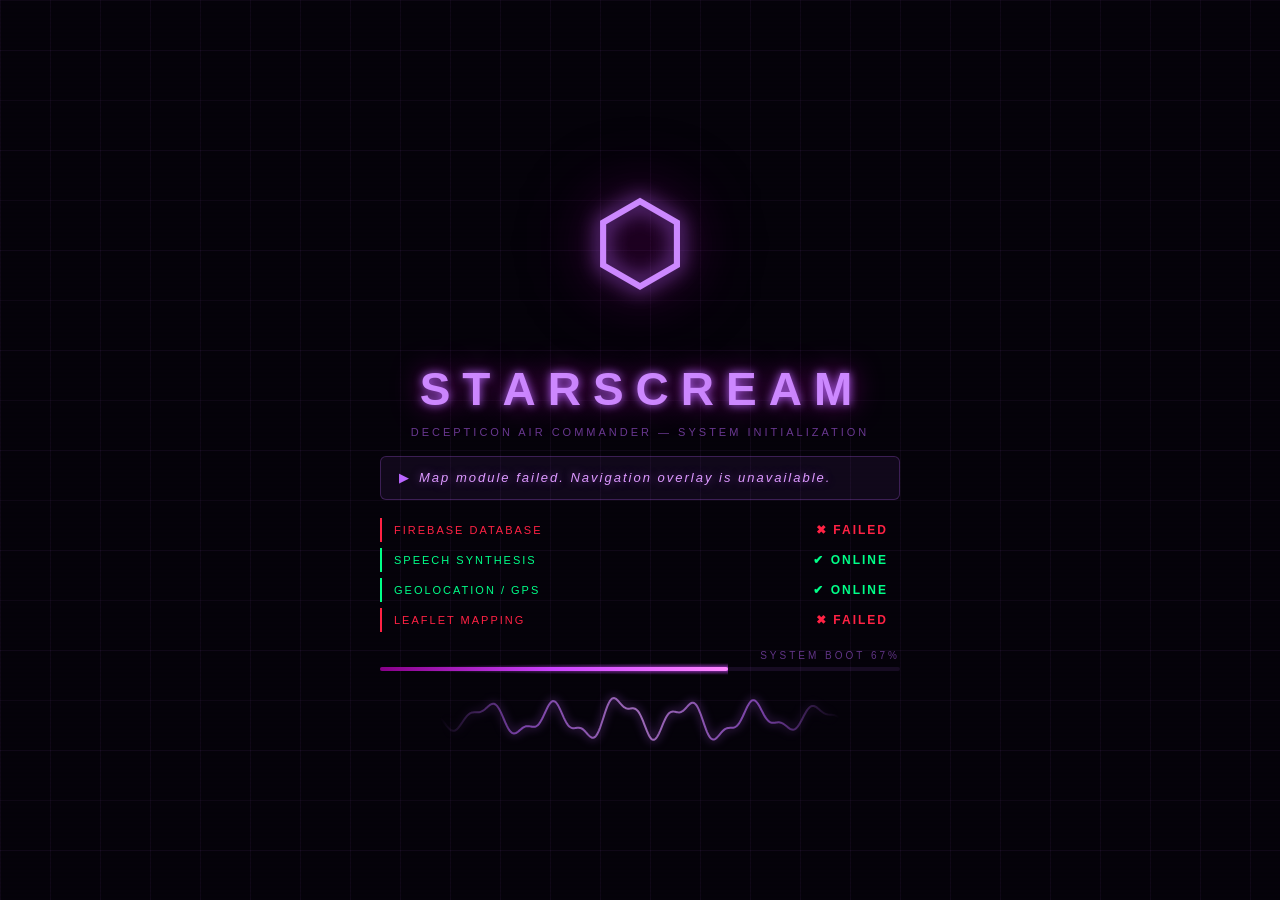
==== commit c5abd8a3: "Update index.html" ====
--- a/index.html
+++ b/index.html
@@ -40,6 +40,19 @@
       </div>
       <div class="boot-subtitle">DECEPTICON AIR COMMANDER — SYSTEM INITIALIZATION</div>
  
+      <!-- LOGIN FORM — remplace les prompt() bloquants -->
+      <div id="bootLogin" class="boot-login" style="display:none;">
+        <div class="boot-login-row">
+          <label class="boot-login-label">CALLSIGN</label>
+          <input id="bootCallsignInput" class="boot-login-input" type="text" maxlength="20" placeholder="EX: STARSCREAM" autocomplete="off" autocorrect="off" spellcheck="false"/>
+        </div>
+        <div class="boot-login-row">
+          <label class="boot-login-label">SQUAD</label>
+          <input id="bootSquadInput" class="boot-login-input" type="text" maxlength="20" placeholder="EX: DECEPTICONS" autocomplete="off" autocorrect="off" spellcheck="false"/>
+        </div>
+        <button id="bootLaunchBtn" class="boot-launch-btn">⚡ LAUNCH SYSTEM</button>
+      </div>
+ 
       <div class="boot-voice-line" id="bootVoiceLine">
         <span class="boot-voice-icon">▶</span>
         <span id="bootVoiceText">AWAITING INITIALIZATION...</span>
@@ -297,3 +310,4 @@
  
 </body>
 </html>
+ 
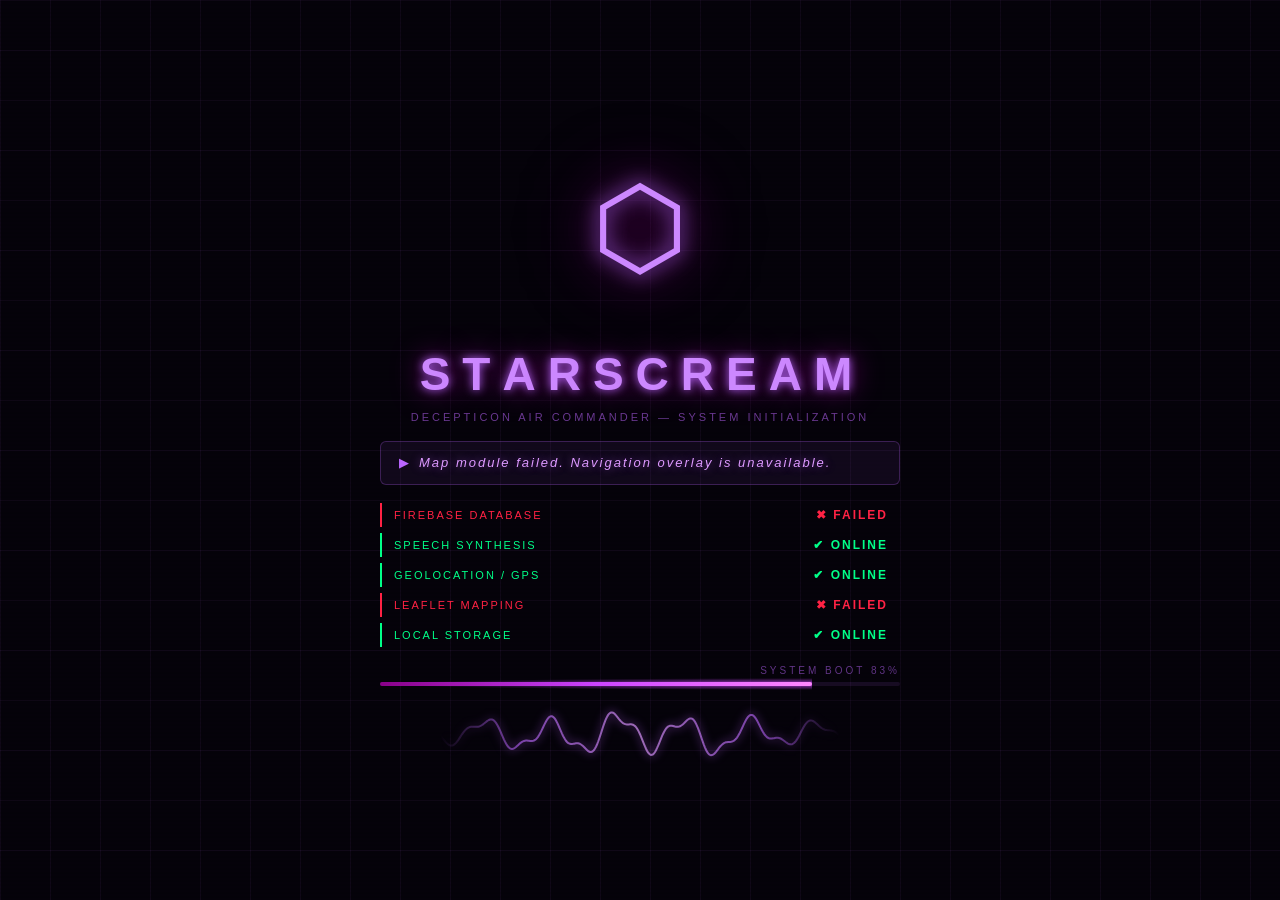
==== commit 7ec43462: "sans Map index.html" ====
--- a/index.html
+++ b/index.html
@@ -2,12 +2,11 @@
 <html lang="fr">
 <head>
   <meta charset="UTF-8">
-  <meta name="viewport" content="width=device-width, initial-scale=1.0, maximum-scale=1.0, user-scalable=no, viewport-fit=cover">
+  <meta name="viewport" content="width=device-width, initial-scale=1.0">
   <title>STARSCREAM</title>
   <link rel="stylesheet" href="style.css?v=99">
   <link rel="stylesheet" href="free-mode.css">
   <link rel="manifest" href="manifest.json">
-  <link rel="stylesheet" href="https://unpkg.com/leaflet/dist/leaflet.css"/>
 </head>
 <body>
  
@@ -40,19 +39,6 @@
       </div>
       <div class="boot-subtitle">DECEPTICON AIR COMMANDER — SYSTEM INITIALIZATION</div>
  
-      <!-- LOGIN FORM — remplace les prompt() bloquants -->
-      <div id="bootLogin" class="boot-login" style="display:none;">
-        <div class="boot-login-row">
-          <label class="boot-login-label">CALLSIGN</label>
-          <input id="bootCallsignInput" class="boot-login-input" type="text" maxlength="20" placeholder="EX: STARSCREAM" autocomplete="off" autocorrect="off" spellcheck="false"/>
-        </div>
-        <div class="boot-login-row">
-          <label class="boot-login-label">SQUAD</label>
-          <input id="bootSquadInput" class="boot-login-input" type="text" maxlength="20" placeholder="EX: DECEPTICONS" autocomplete="off" autocorrect="off" spellcheck="false"/>
-        </div>
-        <button id="bootLaunchBtn" class="boot-launch-btn">⚡ LAUNCH SYSTEM</button>
-      </div>
- 
       <div class="boot-voice-line" id="bootVoiceLine">
         <span class="boot-voice-icon">▶</span>
         <span id="bootVoiceText">AWAITING INITIALIZATION...</span>
@@ -168,13 +154,6 @@
             <div id="searchResult"></div>
             <button id="trackTargetBtn" style="display:none;">⊕ TRACK TARGET</button>
           </div>
-        </div>
-      </div>
- 
-      <div class="box collapsible draggable">
-        <h2 class="box-header">MINI MAP</h2>
-        <div class="box-content">
-          <div id="miniMap"></div>
         </div>
       </div>
  
@@ -305,9 +284,7 @@
   <!-- Firebase -->
   <script src="https://www.gstatic.com/firebasejs/10.12.2/firebase-app-compat.js"></script>
   <script src="https://www.gstatic.com/firebasejs/10.12.2/firebase-database-compat.js"></script>
-  <script src="https://unpkg.com/leaflet/dist/leaflet.js"></script>
   <script src="script.js?v=99" defer></script>
  
 </body>
 </html>
- 
--- a/style.css
+++ b/style.css
@@ -283,8 +283,81 @@
   opacity: 0.7;
 }
  
-/* Boot overlay hidden state */
-#bootOverlay.boot-done {
+/* Boot login form */
+.boot-login {
+  flex-direction: column;
+  gap: 14px;
+  width: 100%;
+  background: rgba(187,102,255,0.06);
+  border: 1px solid rgba(187,102,255,0.3);
+  border-radius: 10px;
+  padding: 20px;
+  box-sizing: border-box;
+}
+ 
+.boot-login-row {
+  display: flex;
+  flex-direction: column;
+  gap: 6px;
+}
+ 
+.boot-login-label {
+  font-size: 10px;
+  letter-spacing: 3px;
+  color: rgba(187,102,255,0.6);
+}
+ 
+.boot-login-input {
+  background: rgba(0,0,0,0.4);
+  border: 1px solid rgba(187,102,255,0.4);
+  border-radius: 6px;
+  padding: 12px 14px;
+  color: #fff;
+  font-family: Arial, sans-serif;
+  font-size: 16px; /* 16px minimum pour éviter le zoom iOS */
+  letter-spacing: 2px;
+  outline: none;
+  width: 100%;
+  box-sizing: border-box;
+  text-transform: uppercase;
+}
+ 
+.boot-login-input:focus {
+  border-color: #bb66ff;
+  box-shadow: 0 0 10px rgba(187,102,255,0.4);
+}
+ 
+.boot-login-input::placeholder {
+  color: rgba(187,102,255,0.25);
+  text-transform: none;
+}
+ 
+.boot-launch-btn {
+  width: 100%;
+  padding: 16px;
+  border: 1px solid rgba(187,102,255,0.6);
+  border-radius: 10px;
+  background: rgba(187,102,255,0.15);
+  color: #cc88ff;
+  font-size: 16px;
+  font-weight: bold;
+  letter-spacing: 3px;
+  cursor: pointer;
+  transition: 0.2s;
+  margin-top: 6px;
+  /* Touch friendly */
+  -webkit-tap-highlight-color: transparent;
+  touch-action: manipulation;
+}
+ 
+.boot-launch-btn:hover,
+.boot-launch-btn:active {
+  background: rgba(187,102,255,0.35);
+  box-shadow: 0 0 20px rgba(187,102,255,0.5);
+  transform: scale(1.02);
+}
+ 
+ 
   animation: bootFadeOut 0.8s ease forwards;
 }
  
@@ -404,12 +477,12 @@
  
 #miniMap {
   width: 100%;
-  height: 220px;
+  aspect-ratio: 1 / 1;
   border: 1px solid #00d5ff;
   border-radius: 8px;
   margin: auto;
 }
- 
+
 #console {
   height: 120px;
   overflow: hidden;
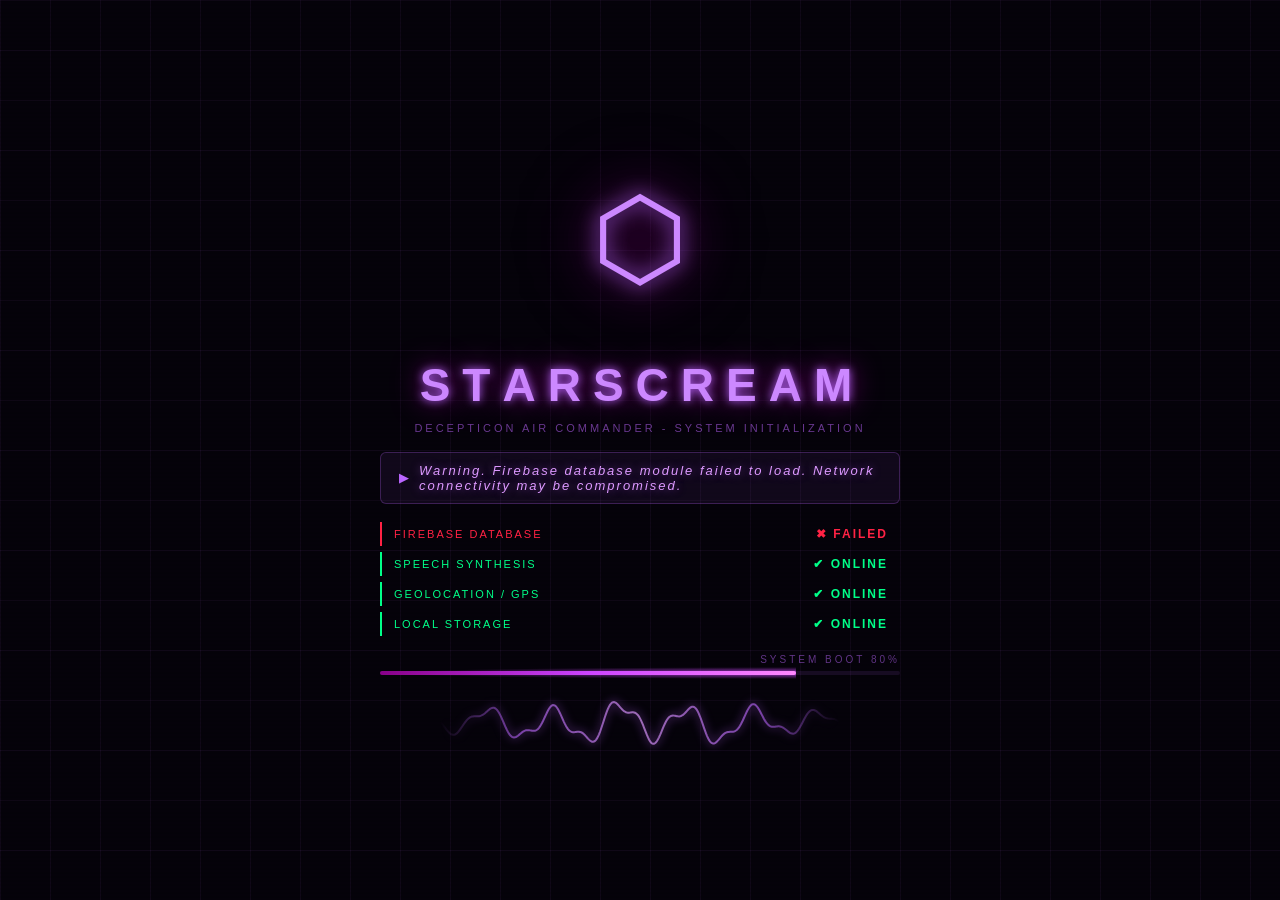
==== commit 04facbcc: "liaison  index.html" ====
--- a/index.html
+++ b/index.html
@@ -4,26 +4,22 @@
   <meta charset="UTF-8">
   <meta name="viewport" content="width=device-width, initial-scale=1.0">
   <title>STARSCREAM</title>
-  <link rel="stylesheet" href="style.css?v=99">
-  <link rel="stylesheet" href="free-mode.css">
+  <link rel="stylesheet" href="style.css?v=100">
   <link rel="manifest" href="manifest.json">
 </head>
 <body>
- 
-  <!-- =============================================
-       STARSCREAM BOOT INTRO OVERLAY
-  ============================================= -->
+
   <div id="bootOverlay">
     <div class="boot-bg-grid"></div>
     <div class="boot-scanline"></div>
- 
+
     <div class="boot-logo-wrap">
       <div id="bootLogo" class="boot-logo-text">⬡</div>
       <div class="boot-logo-ring boot-ring1"></div>
       <div class="boot-logo-ring boot-ring2"></div>
       <div class="boot-logo-ring boot-ring3"></div>
     </div>
- 
+
     <div class="boot-center">
       <div class="boot-title-wrap">
         <span class="boot-title-letter" style="--i:0">S</span>
@@ -37,15 +33,15 @@
         <span class="boot-title-letter" style="--i:8">A</span>
         <span class="boot-title-letter" style="--i:9">M</span>
       </div>
-      <div class="boot-subtitle">DECEPTICON AIR COMMANDER — SYSTEM INITIALIZATION</div>
- 
+      <div class="boot-subtitle">DECEPTICON AIR COMMANDER - SYSTEM INITIALIZATION</div>
+
       <div class="boot-voice-line" id="bootVoiceLine">
         <span class="boot-voice-icon">▶</span>
         <span id="bootVoiceText">AWAITING INITIALIZATION...</span>
       </div>
- 
+
       <div class="boot-checks" id="bootChecks"></div>
- 
+
       <div class="boot-bar-wrap">
         <div class="boot-bar-label">SYSTEM BOOT <span id="bootPercent">0</span>%</div>
         <div class="boot-bar-track">
@@ -53,22 +49,19 @@
           <div class="boot-bar-glow" id="bootBarGlow"></div>
         </div>
       </div>
- 
+
       <div class="boot-waveform" id="bootWaveform">
         <canvas id="waveformCanvas" width="400" height="60"></canvas>
       </div>
     </div>
   </div>
-  <!-- FIN BOOT OVERLAY -->
- 
+
   <div class="hud" id="mainHud" style="display:none;">
- 
-    <!-- LEFT PANEL -->
+
     <div class="left-panel">
- 
       <h1 class="title">STARSCREAM</h1>
       <p class="subtitle">SIC-AIR COMMANDER OF DECEPTICONS</p>
- 
+
       <div class="box collapsible draggable">
         <button id="disconnectBtn">DISCONNECT</button>
         <h2 class="box-header">SYSTEM STATUS</h2>
@@ -79,7 +72,7 @@
           <p>SHIELD <span id="energyStat">100%</span></p>
         </div>
       </div>
- 
+
       <div class="box collapsible draggable">
         <h2 class="box-header">TACTICAL DATA</h2>
         <div class="box-content">
@@ -89,30 +82,26 @@
           <p>TEMP : <span id="tempStat">0°C</span></p>
         </div>
       </div>
- 
+
       <div class="box collapsible draggable">
         <h2 class="box-header">ONLINE PILOTS</h2>
         <div class="box-content">
           <div id="onlineList"></div>
         </div>
       </div>
- 
-    </div>
- 
-    <!-- CENTER : RADAR -->
+    </div>
+
     <div class="center">
       <canvas id="radar"></canvas>
       <div class="bottom-text" id="statusText">SCANNING AREA...</div>
     </div>
- 
-    <!-- RIGHT PANEL -->
+
     <div class="right-panel">
- 
       <div class="box">
         <h2>TARGETS</h2>
         <div class="target-number" id="targetCount">0</div>
       </div>
- 
+
       <div class="box collapsible draggable">
         <h2 class="box-header">COORDINATES</h2>
         <div class="box-content">
@@ -121,19 +110,19 @@
           <p>ALT : <span id="altStat">0m</span></p>
         </div>
       </div>
- 
+
       <div class="box">
         <button id="enterSeekerBtn">⚡ SEEKER MODE</button>
       </div>
- 
+
       <div class="box">
         <button id="enterChillBtn">🎵 CHILL MODE</button>
       </div>
- 
+
       <div class="box">
         <button id="enterFreeBtn">🔓 FREE MODE</button>
       </div>
- 
+
       <div class="box collapsible draggable">
         <h2 class="box-header">NAVIGATION</h2>
         <div class="box-content">
@@ -143,51 +132,51 @@
           <p>STATUS : <span id="destStatus">TRACKING</span></p>
         </div>
       </div>
- 
+
       <div class="box collapsible draggable">
         <h2 class="box-header">SET TARGET</h2>
         <div class="box-content">
           <div class="target-form">
             <label>ADRESSE</label>
-            <input type="text" id="targetAddressInput" placeholder="20 rue centrale limpach"/>
+            <input type="text" id="targetAddressInput" placeholder="20 rue centrale limpach">
             <button id="searchAddressBtn">🔍 SEARCH</button>
             <div id="searchResult"></div>
             <button id="trackTargetBtn" style="display:none;">⊕ TRACK TARGET</button>
           </div>
         </div>
       </div>
- 
+
       <div class="box collapsible draggable">
         <h2 class="box-header">CONSOLE</h2>
         <div class="box-content">
           <div id="console">
-            <p>> SYSTEM ONLINE</p>
-            <p>> RADAR ACTIVE</p>
-            <p>> LIVE NETWORK CONNECTED</p>
-          </div>
-        </div>
-      </div>
- 
-    </div>
- 
-  </div><!-- fin .hud -->
- 
-  <!-- SEEKER MODE -->
+            <p>&gt; SYSTEM ONLINE</p>
+            <p>&gt; RADAR ACTIVE</p>
+            <p>&gt; LIVE NETWORK CONNECTED</p>
+          </div>
+        </div>
+      </div>
+    </div>
+  </div>
+
   <div id="seekerMode" style="display:none;">
     <div id="seekerIntro" class="seeker-intro">
-      <img src="decepticon_seeker_insignia_by_drawinrook_deo8gia-fullview.png" class="intro-logo" id="introLogo"/>
+      <img src="decepticon_seeker_insignia_by_drawinrook_deo8gia-fullview.png" class="intro-logo" id="introLogo">
       <div class="intro-text" id="introText">SEEKER MODE INITIALIZING...</div>
       <div class="intro-bar"><div class="intro-fill" id="introFill"></div></div>
     </div>
+
     <div class="seeker-hud">
       <div class="seeker-header">
         <span class="seeker-title">⚡ SEEKER MODE</span>
         <span id="seekerTarget" class="seeker-target-name">LUXEMBOURG CITY</span>
         <button id="exitSeekerBtn">✕ EXIT</button>
       </div>
+
       <div class="seeker-center">
         <canvas id="seekerRadar"></canvas>
       </div>
+
       <div class="seeker-stats">
         <div class="seeker-stat">
           <div class="seeker-stat-label">BEARING</div>
@@ -206,16 +195,17 @@
           <div class="seeker-stat-value" id="seekerStatus" style="color:#ff2244;">TRACKING</div>
         </div>
       </div>
+
       <div class="seeker-instruction" id="seekerInstruction">▶ CALCULATING ROUTE...</div>
     </div>
   </div>
- 
-  <!-- CHILL MODE -->
+
   <div id="chillMode" style="display:none;">
     <div class="chill-layout">
       <div class="chill-sidebar">
         <h1 class="chill-title">CHILL</h1>
         <div class="chill-chrono" id="chillChrono">00:00:00</div>
+
         <div class="chill-stats">
           <div class="chill-stat-row">
             <span class="chill-label">SPEED</span>
@@ -234,9 +224,11 @@
             <span class="chill-value" id="chillDist">0.00 km</span>
           </div>
         </div>
+
         <div class="chill-mini-radar">
           <canvas id="chillRadar"></canvas>
         </div>
+
         <div class="chill-spotify">
           <div class="spotify-header">♪ SPOTIFY</div>
           <img id="spotifyCover" class="spotify-cover" src="" alt="Album Cover">
@@ -249,18 +241,20 @@
           </div>
           <button id="spotifyConnectBtn">CONNECT SPOTIFY</button>
         </div>
+
         <button id="exitChillBtn">✕ EXIT</button>
       </div>
+
       <div class="chill-center">
         <canvas id="musicVisualizer"></canvas>
       </div>
     </div>
   </div>
- 
-  <!-- FREE MODE -->
+
   <div id="freeMode" style="display:none;">
     <h1>🔓 FREE MODE</h1>
     <button id="exitFreeBtn">✕ EXIT</button>
+
     <div class="free-grid">
       <div class="free-widget">
         <h3>RADAR</h3>
@@ -280,11 +274,11 @@
       </div>
     </div>
   </div>
- 
-  <!-- Firebase -->
+
   <script src="https://www.gstatic.com/firebasejs/10.12.2/firebase-app-compat.js"></script>
+  <script src="https://www.gstatic.com/firebasejs/10.12.2/firebase-auth-compat.js"></script>
   <script src="https://www.gstatic.com/firebasejs/10.12.2/firebase-database-compat.js"></script>
-  <script src="script.js?v=99" defer></script>
- 
+  <script src="script.js?v=100" defer></script>
+
 </body>
 </html>
--- a/style.css
+++ b/style.css
@@ -1,4 +1,4 @@
-html, body {
+ html, body {
   margin: 0;
   padding: 0;
   width: 100%;
@@ -283,81 +283,8 @@
   opacity: 0.7;
 }
  
-/* Boot login form */
-.boot-login {
-  flex-direction: column;
-  gap: 14px;
-  width: 100%;
-  background: rgba(187,102,255,0.06);
-  border: 1px solid rgba(187,102,255,0.3);
-  border-radius: 10px;
-  padding: 20px;
-  box-sizing: border-box;
-}
- 
-.boot-login-row {
-  display: flex;
-  flex-direction: column;
-  gap: 6px;
-}
- 
-.boot-login-label {
-  font-size: 10px;
-  letter-spacing: 3px;
-  color: rgba(187,102,255,0.6);
-}
- 
-.boot-login-input {
-  background: rgba(0,0,0,0.4);
-  border: 1px solid rgba(187,102,255,0.4);
-  border-radius: 6px;
-  padding: 12px 14px;
-  color: #fff;
-  font-family: Arial, sans-serif;
-  font-size: 16px; /* 16px minimum pour éviter le zoom iOS */
-  letter-spacing: 2px;
-  outline: none;
-  width: 100%;
-  box-sizing: border-box;
-  text-transform: uppercase;
-}
- 
-.boot-login-input:focus {
-  border-color: #bb66ff;
-  box-shadow: 0 0 10px rgba(187,102,255,0.4);
-}
- 
-.boot-login-input::placeholder {
-  color: rgba(187,102,255,0.25);
-  text-transform: none;
-}
- 
-.boot-launch-btn {
-  width: 100%;
-  padding: 16px;
-  border: 1px solid rgba(187,102,255,0.6);
-  border-radius: 10px;
-  background: rgba(187,102,255,0.15);
-  color: #cc88ff;
-  font-size: 16px;
-  font-weight: bold;
-  letter-spacing: 3px;
-  cursor: pointer;
-  transition: 0.2s;
-  margin-top: 6px;
-  /* Touch friendly */
-  -webkit-tap-highlight-color: transparent;
-  touch-action: manipulation;
-}
- 
-.boot-launch-btn:hover,
-.boot-launch-btn:active {
-  background: rgba(187,102,255,0.35);
-  box-shadow: 0 0 20px rgba(187,102,255,0.5);
-  transform: scale(1.02);
-}
- 
- 
+/* Boot overlay hidden state */
+#bootOverlay.boot-done {
   animation: bootFadeOut 0.8s ease forwards;
 }
  
@@ -475,14 +402,6 @@
   text-shadow: 0 0 10px #bb66ff;
 }
  
-#miniMap {
-  width: 100%;
-  aspect-ratio: 1 / 1;
-  border: 1px solid #00d5ff;
-  border-radius: 8px;
-  margin: auto;
-}
-
 #console {
   height: 120px;
   overflow: hidden;
@@ -686,330 +605,35 @@
   min-height: 20px;
 }
  
-/* =========================================
-   RESPONSIVE — ALL DEVICES
-   Desktop 1100px+  → 3 colonnes normal
-   Tablette 768-1100px → 3 col compressé
-   Mobile landscape → 3 col mini
-   Mobile portrait → 1 col scrollable
-   Très petit (480px-) → 1 col ultra compact
-========================================= */
- 
-/* --- TABLETTE (768px - 1100px) --- */
 @media (max-width: 1100px) {
-  html, body { overflow: auto; height: auto; }
- 
-  .hud {
-    flex-direction: row;
-    flex-wrap: wrap;
-    height: auto;
-    min-height: 100vh;
-    overflow: auto;
-    padding: 10px;
-    gap: 10px;
-    align-items: flex-start;
+  .hud { flex-direction: column; overflow-y: auto; height: auto; }
+  .left-panel, .right-panel { width: 90%; }
+  #radar { width: 90vw; height: 90vw; }
+}
+ 
+@media screen and (max-width: 1100px) and (orientation: portrait) {
+  body::before {
+    content: "TURN YOUR DEVICE TO LANDSCAPE";
+    position: fixed;
+    top: 0; left: 0;
+    width: 100%; height: 100%;
+    background: #05020a;
+    color: #bb66ff;
+    display: flex;
+    justify-content: center;
+    align-items: center;
+    font-size: 20px;
+    z-index: 9999;
+    text-align: center;
   }
- 
-  .left-panel {
-    width: calc(50% - 10px);
-    min-width: 200px;
-    overflow-y: visible;
-  }
- 
-  .right-panel {
-    width: calc(50% - 10px);
-    min-width: 200px;
-    max-height: none;
-    overflow-y: visible;
-  }
- 
-  .center {
-    width: 100%;
-    order: -1;
-    min-height: 50vw;
-  }
- 
-  #radar {
-    width: min(80vw, 500px);
-    height: min(80vw, 500px);
-  }
- 
-  .title { font-size: 32px; }
-}
- 
-/* --- MOBILE PORTRAIT (max 768px) --- */
+  .hud { display: none; }
+}
+ 
 @media (max-width: 768px) {
-  html, body { overflow: auto; height: auto; }
- 
-  .hud {
-    flex-direction: column;
-    height: auto;
-    min-height: 100vh;
-    overflow-y: auto;
-    padding: 10px;
-    gap: 12px;
-    align-items: center;
-  }
- 
-  .left-panel {
-    width: 100%;
-    overflow-y: visible;
-  }
- 
-  .right-panel {
-    width: 100%;
-    max-height: none;
-    overflow-y: visible;
-    padding-right: 0;
-  }
- 
-  .center {
-    width: 100%;
-    min-height: 80vw;
-  }
- 
-  #radar {
-    width: min(90vw, 380px);
-    height: min(90vw, 380px);
-  }
- 
-  .title { font-size: 28px; letter-spacing: 4px; }
-  .subtitle { font-size: 10px; }
- 
-  .box { padding: 10px; }
-  .box h2 { font-size: 13px; }
-  .box p { font-size: 12px; }
- 
-  .target-number { font-size: 44px; }
- 
-  #miniMap { height: 180px; }
-  #console { height: 90px; }
- 
-  /* Boutons plus grands pour les doigts */
-  #enterSeekerBtn, #enterChillBtn, #enterFreeBtn,
-  #disconnectBtn, #searchAddressBtn, #trackTargetBtn {
-    padding: 14px;
-    font-size: 13px;
-  }
- 
-  .bottom-text { font-size: 13px; letter-spacing: 2px; }
-}
- 
-/* --- MOBILE LANDSCAPE (height < 500px) --- */
-@media (max-height: 500px) and (orientation: landscape) {
-  html, body { overflow: auto; height: auto; }
- 
-  .hud {
-    flex-direction: row;
-    height: auto;
-    min-height: 100vh;
-    padding: 8px;
-    gap: 8px;
-    align-items: flex-start;
-    overflow: auto;
-  }
- 
-  .left-panel {
-    width: 200px;
-    flex-shrink: 0;
-    overflow-y: auto;
-    max-height: 95vh;
-  }
- 
-  .right-panel {
-    width: 200px;
-    flex-shrink: 0;
-    overflow-y: auto;
-    max-height: 95vh;
-  }
- 
-  .center { flex: 1; min-height: 95vh; }
- 
-  #radar {
-    width: min(65vh, 400px);
-    height: min(65vh, 400px);
-  }
- 
-  .title { font-size: 22px; letter-spacing: 3px; }
-  .subtitle { display: none; }
-  .box { padding: 8px; }
-  .box h2 { font-size: 11px; }
-  .box p { font-size: 11px; margin: 5px 0; }
-  .target-number { font-size: 36px; }
-  #miniMap { height: 140px; }
-  #console { height: 70px; }
-}
- 
-/* --- TRÈS PETIT (max 480px) — vieilles clés USB, petits android --- */
-@media (max-width: 480px) {
-  .title { font-size: 22px; letter-spacing: 3px; }
-  .subtitle { font-size: 9px; letter-spacing: 1px; }
- 
-  #radar {
-    width: 92vw;
-    height: 92vw;
-  }
- 
-  .box { padding: 8px; border-radius: 8px; }
-  .box h2 { font-size: 11px; letter-spacing: 1px; }
-  .box p { font-size: 11px; margin: 6px 0; }
- 
-  .target-number { font-size: 38px; }
-  .bottom-text { font-size: 11px; letter-spacing: 1px; }
-  #miniMap { height: 150px; }
-  #console { height: 80px; font-size: 10px; }
- 
-  #enterSeekerBtn, #enterChillBtn, #enterFreeBtn,
-  #disconnectBtn, #searchAddressBtn, #trackTargetBtn {
-    padding: 12px 8px;
-    font-size: 12px;
-    letter-spacing: 1px;
-  }
- 
-  .player-name { font-size: 12px; }
-  .player-jet { font-size: 18px; }
-}
- 
-/* --- SEEKER MODE responsive --- */
-@media (max-width: 768px) {
-  .seeker-header { padding-bottom: 8px; gap: 6px; flex-wrap: wrap; }
-  .seeker-title { font-size: 14px; }
-  .seeker-target-name { font-size: 11px; }
-  #exitSeekerBtn { padding: 6px 10px; font-size: 11px; }
- 
-  #seekerRadar {
-    width: min(80vw, 320px);
-    height: min(80vw, 320px);
-  }
- 
-  .seeker-stats { gap: 6px; padding: 8px 0; flex-wrap: wrap; justify-content: center; }
-  .seeker-stat-value { font-size: 16px; }
-  .seeker-stat-label { font-size: 10px; }
-  .seeker-instruction { font-size: 14px; letter-spacing: 2px; }
-}
- 
-@media (max-height: 500px) and (orientation: landscape) {
-  #seekerRadar {
-    width: min(60vh, 300px);
-    height: min(60vh, 300px);
-  }
-  .seeker-hud { gap: 6px; padding: 8px; }
-  .seeker-stats { padding: 6px 0; }
-  .seeker-instruction { font-size: 13px; padding: 4px 0; min-height: 30px; }
-}
- 
-/* --- CHILL MODE responsive --- */
-@media (max-width: 768px) {
-  .chill-layout {
-    flex-direction: column;
-    height: auto;
-    min-height: 100vh;
-    overflow-y: auto;
-    padding: 10px;
-    gap: 12px;
-  }
- 
-  .chill-sidebar {
-    width: 100%;
-    border-right: none;
-    border-bottom: 1px solid rgba(0,213,255,0.2);
-    padding-right: 0;
-    padding-bottom: 12px;
-  }
- 
-  .chill-center {
-    width: 100%;
-    min-height: 200px;
-  }
- 
-  #musicVisualizer { min-height: 200px; }
-  #chillRadar { width: 140px; height: 140px; }
-  .chill-title { font-size: 26px; }
-  .chill-chrono { font-size: 22px; }
-  .chill-value { font-size: 20px; }
-}
- 
-@media (max-height: 500px) and (orientation: landscape) {
-  .chill-layout { flex-direction: row; height: auto; min-height: 100vh; }
-  .chill-sidebar { width: 180px; overflow-y: auto; max-height: 95vh; }
-  #chillRadar { width: 120px; height: 120px; }
-  .chill-title { font-size: 20px; }
-  .chill-chrono { font-size: 16px; }
-  .chill-value { font-size: 16px; }
-}
- 
-/* --- FREE MODE responsive --- */
-@media (max-width: 768px) {
-  #freeMode h1 { font-size: 18px; padding: 10px; margin: 0; }
- 
-  .free-grid {
-    grid-template-columns: 1fr;
-    grid-template-rows: auto;
-    gap: 10px;
-    padding: 8px;
-    overflow-y: auto;
-    height: auto;
-  }
- 
-  .free-widget { min-height: 150px; }
-  #freeRadar { width: 100%; max-height: 200px; }
-}
- 
-@media (max-width: 480px) {
-  .free-grid { padding: 6px; gap: 8px; }
-  .free-widget { padding: 8px; min-height: 120px; }
-  .free-widget h3 { font-size: 10px; }
-}
- 
-@media (max-height: 500px) and (orientation: landscape) {
-  .free-grid {
-    grid-template-columns: 1fr 1fr;
-    grid-template-rows: 1fr 1fr;
-    height: calc(100vh - 60px);
-    overflow: hidden;
-  }
-}
- 
-/* --- BOOT OVERLAY responsive --- */
-@media (max-width: 600px) {
-  .boot-logo-text { font-size: 80px; }
-  .boot-title-letter { font-size: 32px; }
-  .boot-subtitle { font-size: 9px; letter-spacing: 1px; }
-  .boot-voice-line { padding: 8px 12px; }
-  #bootVoiceText { font-size: 11px; }
-  .boot-check-item { font-size: 10px; padding: 4px 8px; }
-  #waveformCanvas { width: 280px; height: 45px; }
-  .boot-bar-wrap { margin-top: 4px; }
-  .boot-logo-wrap { margin-bottom: 16px; }
-}
- 
-@media (max-height: 500px) {
-  .boot-logo-wrap { display: none; }
-  .boot-title-letter { font-size: 28px; }
-  .boot-center { gap: 10px; }
-  .boot-waveform { display: none; }
-}
- 
-/* --- TOUCH: supprime les hovers inutiles sur mobile --- */
-@media (hover: none) {
-  #disconnectBtn:hover,
-  #searchAddressBtn:hover,
-  #trackTargetBtn:hover,
-  #enterSeekerBtn:hover,
-  #enterChillBtn:hover,
-  #enterFreeBtn:hover,
-  #exitSeekerBtn:hover,
-  #exitChillBtn:hover,
-  #spotifyConnectBtn:hover,
-  .spotify-controls button:hover { filter: none; transform: none; }
-}
- 
-/* --- SCROLLBARS globales sur mobile --- */
-::-webkit-scrollbar { width: 4px; height: 4px; }
-::-webkit-scrollbar-thumb { background: rgba(187,102,255,0.4); border-radius: 4px; }
-::-webkit-scrollbar-track { background: transparent; }
- 
- 
+  .jet-panel { height: 170px; }
+  .jet-image { width: 110%; mix-blend-mode: screen; opacity: 0.9; }
+  .scan-ring { width: 130px; height: 130px; }
+}
  
 /* =========================================
    SEEKER MODE
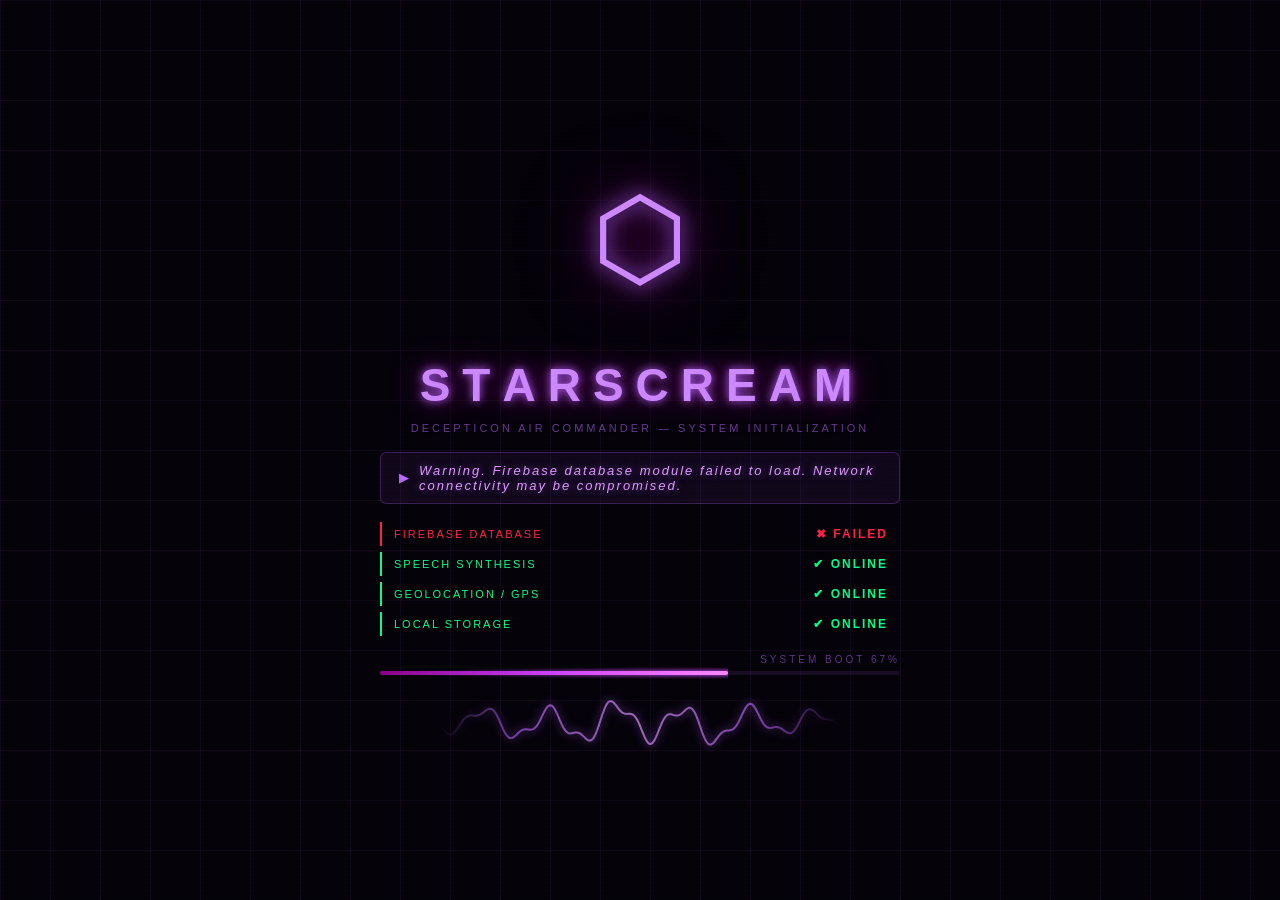
==== commit a21c23ac: "Update index.html" ====
--- a/index.html
+++ b/index.html
@@ -5,21 +5,21 @@
   <meta name="viewport" content="width=device-width, initial-scale=1.0">
   <title>STARSCREAM</title>
   <link rel="stylesheet" href="style.css?v=100">
+  <link rel="stylesheet" href="free-mode.css">
   <link rel="manifest" href="manifest.json">
+  <link rel="stylesheet" href="https://unpkg.com/leaflet/dist/leaflet.css"/>
 </head>
 <body>
 
   <div id="bootOverlay">
     <div class="boot-bg-grid"></div>
     <div class="boot-scanline"></div>
-
     <div class="boot-logo-wrap">
       <div id="bootLogo" class="boot-logo-text">⬡</div>
       <div class="boot-logo-ring boot-ring1"></div>
       <div class="boot-logo-ring boot-ring2"></div>
       <div class="boot-logo-ring boot-ring3"></div>
     </div>
-
     <div class="boot-center">
       <div class="boot-title-wrap">
         <span class="boot-title-letter" style="--i:0">S</span>
@@ -33,15 +33,12 @@
         <span class="boot-title-letter" style="--i:8">A</span>
         <span class="boot-title-letter" style="--i:9">M</span>
       </div>
-      <div class="boot-subtitle">DECEPTICON AIR COMMANDER - SYSTEM INITIALIZATION</div>
-
+      <div class="boot-subtitle">DECEPTICON AIR COMMANDER — SYSTEM INITIALIZATION</div>
       <div class="boot-voice-line" id="bootVoiceLine">
         <span class="boot-voice-icon">▶</span>
         <span id="bootVoiceText">AWAITING INITIALIZATION...</span>
       </div>
-
       <div class="boot-checks" id="bootChecks"></div>
-
       <div class="boot-bar-wrap">
         <div class="boot-bar-label">SYSTEM BOOT <span id="bootPercent">0</span>%</div>
         <div class="boot-bar-track">
@@ -49,7 +46,6 @@
           <div class="boot-bar-glow" id="bootBarGlow"></div>
         </div>
       </div>
-
       <div class="boot-waveform" id="bootWaveform">
         <canvas id="waveformCanvas" width="400" height="60"></canvas>
       </div>
@@ -97,6 +93,7 @@
     </div>
 
     <div class="right-panel">
+
       <div class="box">
         <h2>TARGETS</h2>
         <div class="target-number" id="targetCount">0</div>
@@ -138,11 +135,18 @@
         <div class="box-content">
           <div class="target-form">
             <label>ADRESSE</label>
-            <input type="text" id="targetAddressInput" placeholder="20 rue centrale limpach">
+            <input type="text" id="targetAddressInput" placeholder="20 rue centrale limpach"/>
             <button id="searchAddressBtn">🔍 SEARCH</button>
             <div id="searchResult"></div>
             <button id="trackTargetBtn" style="display:none;">⊕ TRACK TARGET</button>
           </div>
+        </div>
+      </div>
+
+      <div class="box collapsible draggable">
+        <h2 class="box-header">MINI MAP</h2>
+        <div class="box-content">
+          <div id="miniMap"></div>
         </div>
       </div>
 
@@ -156,27 +160,26 @@
           </div>
         </div>
       </div>
-    </div>
-  </div>
-
+
+    </div>
+  </div>
+
+  <!-- SEEKER MODE -->
   <div id="seekerMode" style="display:none;">
     <div id="seekerIntro" class="seeker-intro">
-      <img src="decepticon_seeker_insignia_by_drawinrook_deo8gia-fullview.png" class="intro-logo" id="introLogo">
+      <img src="decepticon_seeker_insignia_by_drawinrook_deo8gia-fullview.png" class="intro-logo" id="introLogo"/>
       <div class="intro-text" id="introText">SEEKER MODE INITIALIZING...</div>
       <div class="intro-bar"><div class="intro-fill" id="introFill"></div></div>
     </div>
-
     <div class="seeker-hud">
       <div class="seeker-header">
         <span class="seeker-title">⚡ SEEKER MODE</span>
         <span id="seekerTarget" class="seeker-target-name">LUXEMBOURG CITY</span>
         <button id="exitSeekerBtn">✕ EXIT</button>
       </div>
-
       <div class="seeker-center">
         <canvas id="seekerRadar"></canvas>
       </div>
-
       <div class="seeker-stats">
         <div class="seeker-stat">
           <div class="seeker-stat-label">BEARING</div>
@@ -195,17 +198,16 @@
           <div class="seeker-stat-value" id="seekerStatus" style="color:#ff2244;">TRACKING</div>
         </div>
       </div>
-
       <div class="seeker-instruction" id="seekerInstruction">▶ CALCULATING ROUTE...</div>
     </div>
   </div>
 
+  <!-- CHILL MODE -->
   <div id="chillMode" style="display:none;">
     <div class="chill-layout">
       <div class="chill-sidebar">
         <h1 class="chill-title">CHILL</h1>
         <div class="chill-chrono" id="chillChrono">00:00:00</div>
-
         <div class="chill-stats">
           <div class="chill-stat-row">
             <span class="chill-label">SPEED</span>
@@ -224,11 +226,9 @@
             <span class="chill-value" id="chillDist">0.00 km</span>
           </div>
         </div>
-
         <div class="chill-mini-radar">
           <canvas id="chillRadar"></canvas>
         </div>
-
         <div class="chill-spotify">
           <div class="spotify-header">♪ SPOTIFY</div>
           <img id="spotifyCover" class="spotify-cover" src="" alt="Album Cover">
@@ -241,20 +241,18 @@
           </div>
           <button id="spotifyConnectBtn">CONNECT SPOTIFY</button>
         </div>
-
         <button id="exitChillBtn">✕ EXIT</button>
       </div>
-
       <div class="chill-center">
         <canvas id="musicVisualizer"></canvas>
       </div>
     </div>
   </div>
 
+  <!-- FREE MODE -->
   <div id="freeMode" style="display:none;">
     <h1>🔓 FREE MODE</h1>
     <button id="exitFreeBtn">✕ EXIT</button>
-
     <div class="free-grid">
       <div class="free-widget">
         <h3>RADAR</h3>
@@ -275,9 +273,11 @@
     </div>
   </div>
 
+  <!-- Firebase -->
   <script src="https://www.gstatic.com/firebasejs/10.12.2/firebase-app-compat.js"></script>
   <script src="https://www.gstatic.com/firebasejs/10.12.2/firebase-auth-compat.js"></script>
   <script src="https://www.gstatic.com/firebasejs/10.12.2/firebase-database-compat.js"></script>
+  <script src="https://unpkg.com/leaflet/dist/leaflet.js"></script>
   <script src="script.js?v=100" defer></script>
 
 </body>
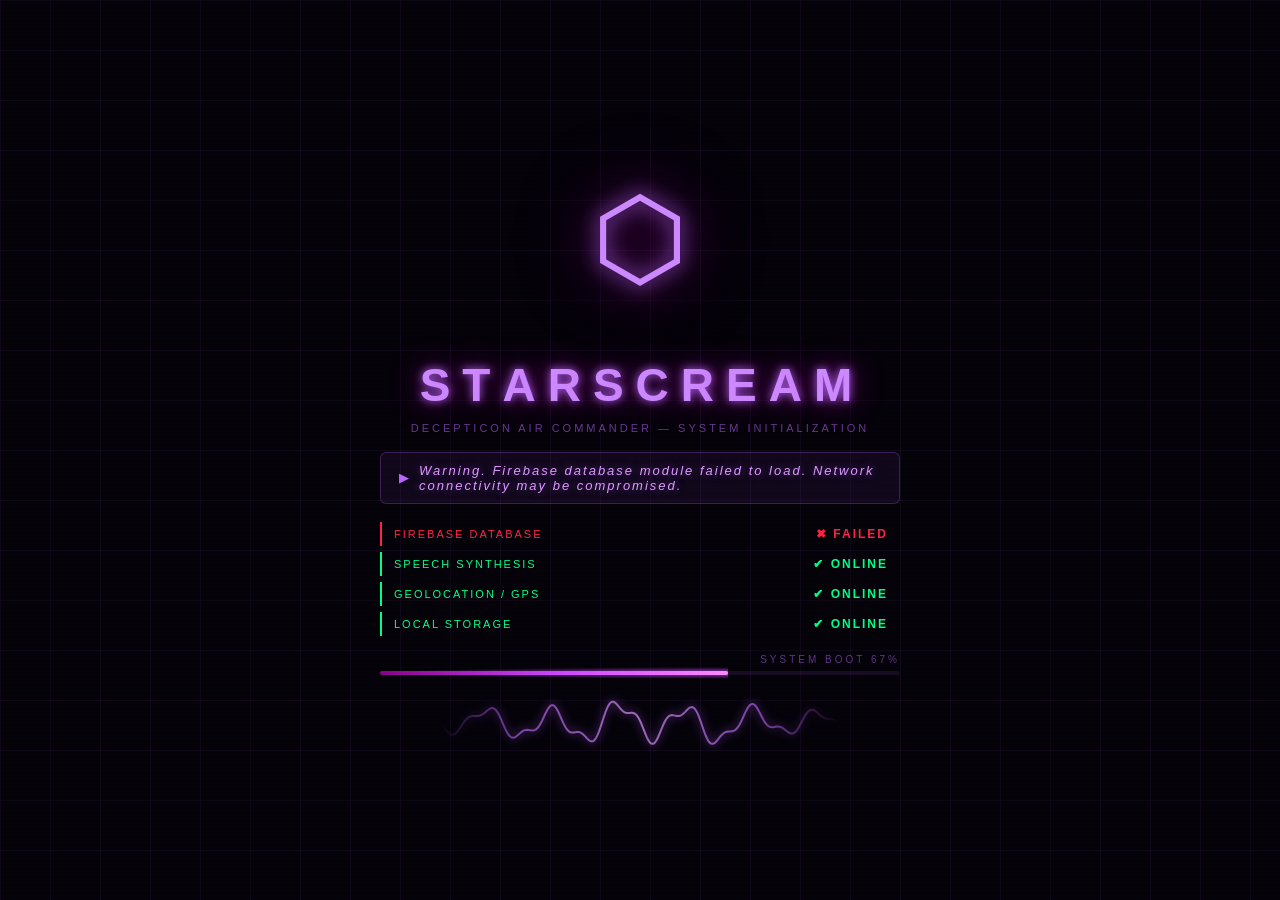
==== commit ab1b1bdb: "Update index.html" ====
--- a/index.html
+++ b/index.html
@@ -4,22 +4,27 @@
   <meta charset="UTF-8">
   <meta name="viewport" content="width=device-width, initial-scale=1.0">
   <title>STARSCREAM</title>
-  <link rel="stylesheet" href="style.css?v=100">
+  <link rel="stylesheet" href="style.css?v=99">
   <link rel="stylesheet" href="free-mode.css">
   <link rel="manifest" href="manifest.json">
   <link rel="stylesheet" href="https://unpkg.com/leaflet/dist/leaflet.css"/>
 </head>
 <body>
-
+ 
+  <!-- =============================================
+       STARSCREAM BOOT INTRO OVERLAY
+  ============================================= -->
   <div id="bootOverlay">
     <div class="boot-bg-grid"></div>
     <div class="boot-scanline"></div>
+ 
     <div class="boot-logo-wrap">
       <div id="bootLogo" class="boot-logo-text">⬡</div>
       <div class="boot-logo-ring boot-ring1"></div>
       <div class="boot-logo-ring boot-ring2"></div>
       <div class="boot-logo-ring boot-ring3"></div>
     </div>
+ 
     <div class="boot-center">
       <div class="boot-title-wrap">
         <span class="boot-title-letter" style="--i:0">S</span>
@@ -34,11 +39,14 @@
         <span class="boot-title-letter" style="--i:9">M</span>
       </div>
       <div class="boot-subtitle">DECEPTICON AIR COMMANDER — SYSTEM INITIALIZATION</div>
+ 
       <div class="boot-voice-line" id="bootVoiceLine">
         <span class="boot-voice-icon">▶</span>
         <span id="bootVoiceText">AWAITING INITIALIZATION...</span>
       </div>
+ 
       <div class="boot-checks" id="bootChecks"></div>
+ 
       <div class="boot-bar-wrap">
         <div class="boot-bar-label">SYSTEM BOOT <span id="bootPercent">0</span>%</div>
         <div class="boot-bar-track">
@@ -46,18 +54,22 @@
           <div class="boot-bar-glow" id="bootBarGlow"></div>
         </div>
       </div>
+ 
       <div class="boot-waveform" id="bootWaveform">
         <canvas id="waveformCanvas" width="400" height="60"></canvas>
       </div>
     </div>
   </div>
-
+  <!-- FIN BOOT OVERLAY -->
+ 
   <div class="hud" id="mainHud" style="display:none;">
-
+ 
+    <!-- LEFT PANEL -->
     <div class="left-panel">
+ 
       <h1 class="title">STARSCREAM</h1>
       <p class="subtitle">SIC-AIR COMMANDER OF DECEPTICONS</p>
-
+ 
       <div class="box collapsible draggable">
         <button id="disconnectBtn">DISCONNECT</button>
         <h2 class="box-header">SYSTEM STATUS</h2>
@@ -68,7 +80,7 @@
           <p>SHIELD <span id="energyStat">100%</span></p>
         </div>
       </div>
-
+ 
       <div class="box collapsible draggable">
         <h2 class="box-header">TACTICAL DATA</h2>
         <div class="box-content">
@@ -78,27 +90,30 @@
           <p>TEMP : <span id="tempStat">0°C</span></p>
         </div>
       </div>
-
+ 
       <div class="box collapsible draggable">
         <h2 class="box-header">ONLINE PILOTS</h2>
         <div class="box-content">
           <div id="onlineList"></div>
         </div>
       </div>
-    </div>
-
+ 
+    </div>
+ 
+    <!-- CENTER : RADAR -->
     <div class="center">
       <canvas id="radar"></canvas>
       <div class="bottom-text" id="statusText">SCANNING AREA...</div>
     </div>
-
+ 
+    <!-- RIGHT PANEL -->
     <div class="right-panel">
-
+ 
       <div class="box">
         <h2>TARGETS</h2>
         <div class="target-number" id="targetCount">0</div>
       </div>
-
+ 
       <div class="box collapsible draggable">
         <h2 class="box-header">COORDINATES</h2>
         <div class="box-content">
@@ -107,19 +122,19 @@
           <p>ALT : <span id="altStat">0m</span></p>
         </div>
       </div>
-
+ 
       <div class="box">
         <button id="enterSeekerBtn">⚡ SEEKER MODE</button>
       </div>
-
+ 
       <div class="box">
         <button id="enterChillBtn">🎵 CHILL MODE</button>
       </div>
-
+ 
       <div class="box">
         <button id="enterFreeBtn">🔓 FREE MODE</button>
       </div>
-
+ 
       <div class="box collapsible draggable">
         <h2 class="box-header">NAVIGATION</h2>
         <div class="box-content">
@@ -129,7 +144,7 @@
           <p>STATUS : <span id="destStatus">TRACKING</span></p>
         </div>
       </div>
-
+ 
       <div class="box collapsible draggable">
         <h2 class="box-header">SET TARGET</h2>
         <div class="box-content">
@@ -142,28 +157,29 @@
           </div>
         </div>
       </div>
-
+ 
       <div class="box collapsible draggable">
         <h2 class="box-header">MINI MAP</h2>
         <div class="box-content">
           <div id="miniMap"></div>
         </div>
       </div>
-
+ 
       <div class="box collapsible draggable">
         <h2 class="box-header">CONSOLE</h2>
         <div class="box-content">
           <div id="console">
-            <p>&gt; SYSTEM ONLINE</p>
-            <p>&gt; RADAR ACTIVE</p>
-            <p>&gt; LIVE NETWORK CONNECTED</p>
-          </div>
-        </div>
-      </div>
-
-    </div>
-  </div>
-
+            <p>> SYSTEM ONLINE</p>
+            <p>> RADAR ACTIVE</p>
+            <p>> LIVE NETWORK CONNECTED</p>
+          </div>
+        </div>
+      </div>
+ 
+    </div>
+ 
+  </div><!-- fin .hud -->
+ 
   <!-- SEEKER MODE -->
   <div id="seekerMode" style="display:none;">
     <div id="seekerIntro" class="seeker-intro">
@@ -201,7 +217,7 @@
       <div class="seeker-instruction" id="seekerInstruction">▶ CALCULATING ROUTE...</div>
     </div>
   </div>
-
+ 
   <!-- CHILL MODE -->
   <div id="chillMode" style="display:none;">
     <div class="chill-layout">
@@ -248,7 +264,7 @@
       </div>
     </div>
   </div>
-
+ 
   <!-- FREE MODE -->
   <div id="freeMode" style="display:none;">
     <h1>🔓 FREE MODE</h1>
@@ -272,13 +288,12 @@
       </div>
     </div>
   </div>
-
+ 
   <!-- Firebase -->
   <script src="https://www.gstatic.com/firebasejs/10.12.2/firebase-app-compat.js"></script>
-  <script src="https://www.gstatic.com/firebasejs/10.12.2/firebase-auth-compat.js"></script>
   <script src="https://www.gstatic.com/firebasejs/10.12.2/firebase-database-compat.js"></script>
   <script src="https://unpkg.com/leaflet/dist/leaflet.js"></script>
-  <script src="script.js?v=100" defer></script>
-
+  <script src="script.js?v=99" defer></script>
+ 
 </body>
 </html>
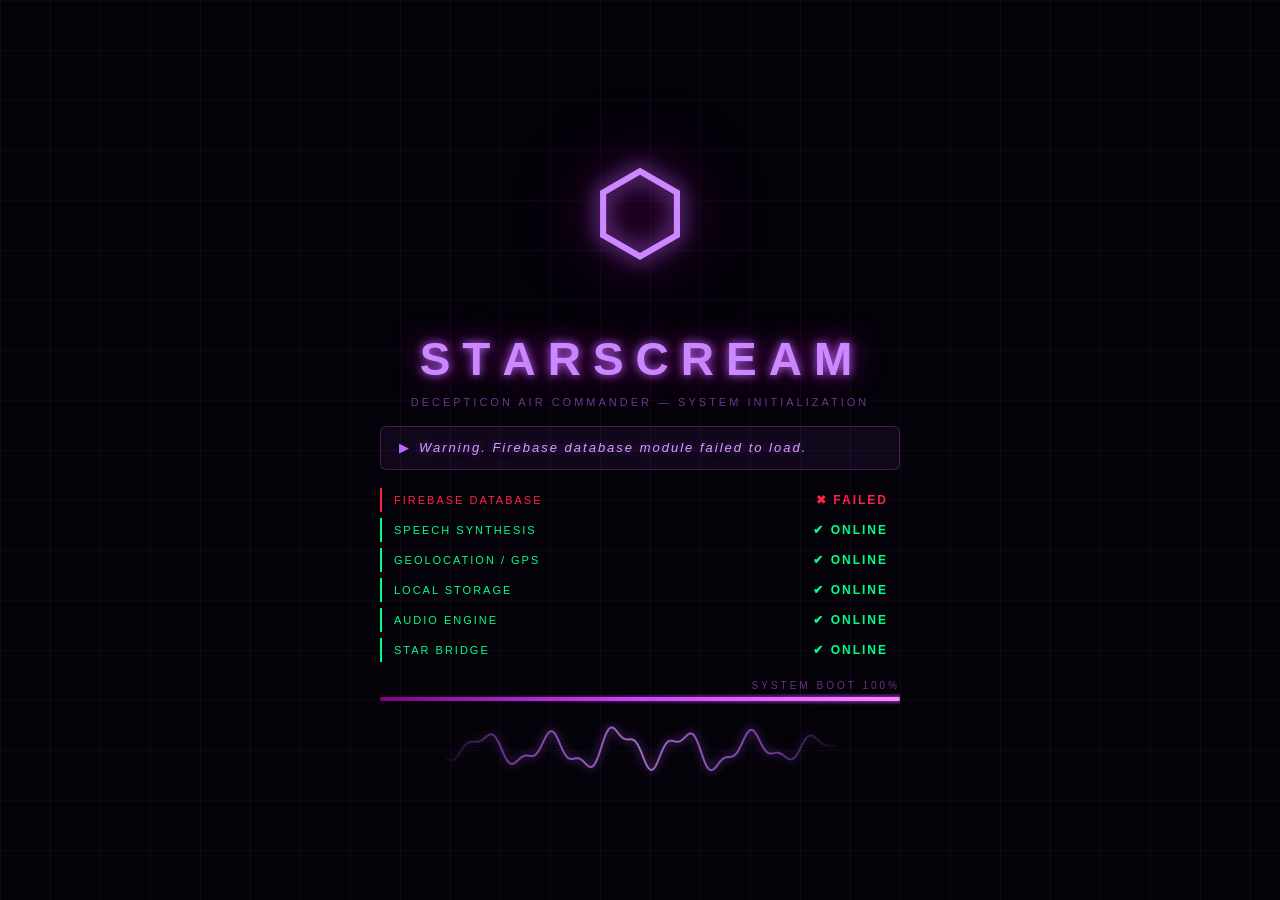
==== commit 01d8f431: "tentaive de liaison  index.html" ====
--- a/index.html
+++ b/index.html
@@ -292,6 +292,7 @@
   <!-- Firebase -->
   <script src="https://www.gstatic.com/firebasejs/10.12.2/firebase-app-compat.js"></script>
   <script src="https://www.gstatic.com/firebasejs/10.12.2/firebase-database-compat.js"></script>
+  <script src="https://www.gstatic.com/firebasejs/10.12.2/firebase-auth-compat.js"></script>
   <script src="https://unpkg.com/leaflet/dist/leaflet.js"></script>
   <script src="script.js?v=99" defer></script>
  
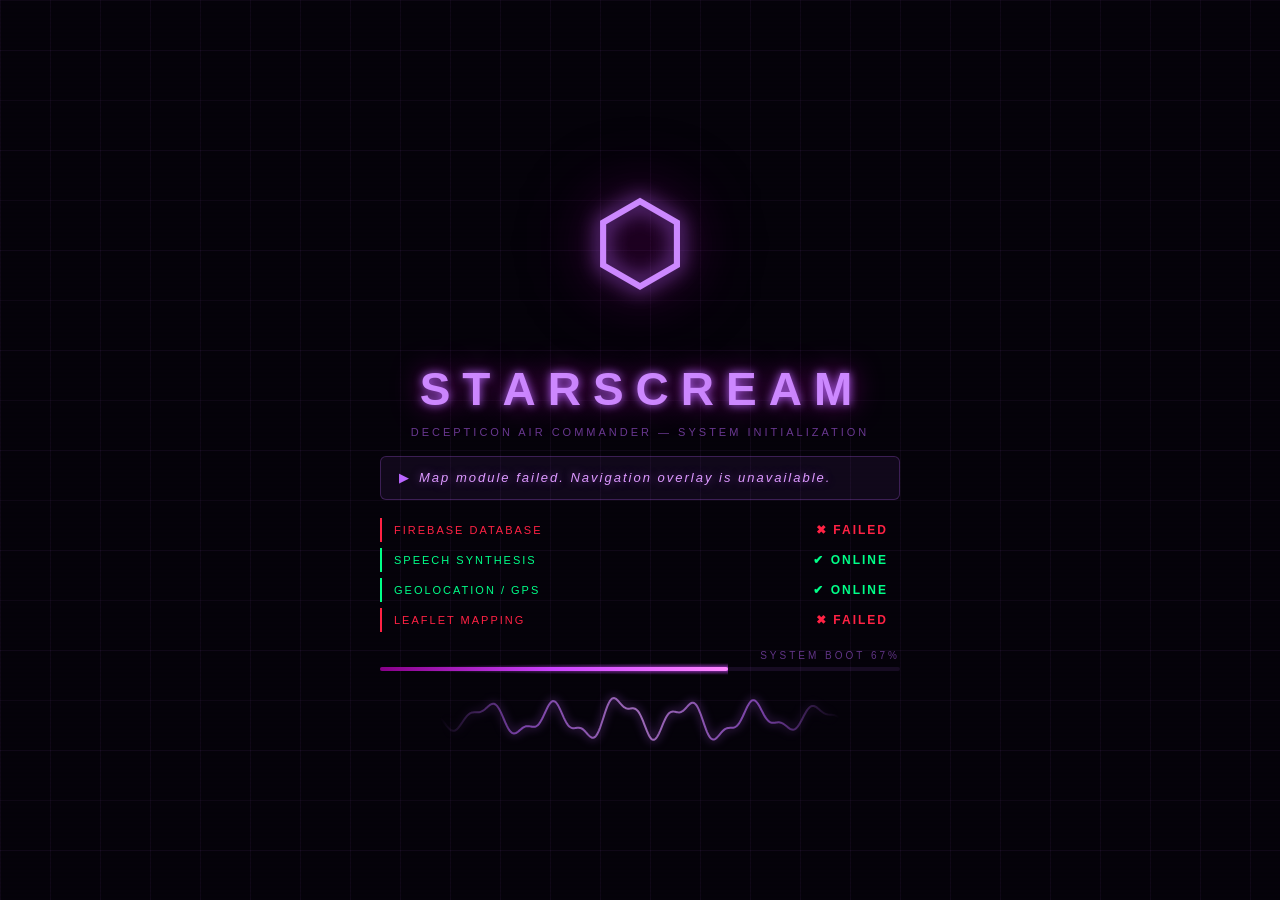
==== commit 86a6b3c9: "Update index.html" ====
--- a/index.html
+++ b/index.html
@@ -4,27 +4,25 @@
   <meta charset="UTF-8">
   <meta name="viewport" content="width=device-width, initial-scale=1.0">
   <title>STARSCREAM</title>
-  <link rel="stylesheet" href="style.css?v=99">
+  <link rel="stylesheet" href="style.css?v=101">
   <link rel="stylesheet" href="free-mode.css">
   <link rel="manifest" href="manifest.json">
   <link rel="stylesheet" href="https://unpkg.com/leaflet/dist/leaflet.css"/>
 </head>
 <body>
- 
-  <!-- =============================================
-       STARSCREAM BOOT INTRO OVERLAY
-  ============================================= -->
+
+  <!-- BOOT OVERLAY -->
   <div id="bootOverlay">
     <div class="boot-bg-grid"></div>
     <div class="boot-scanline"></div>
- 
+
     <div class="boot-logo-wrap">
       <div id="bootLogo" class="boot-logo-text">⬡</div>
       <div class="boot-logo-ring boot-ring1"></div>
       <div class="boot-logo-ring boot-ring2"></div>
       <div class="boot-logo-ring boot-ring3"></div>
     </div>
- 
+
     <div class="boot-center">
       <div class="boot-title-wrap">
         <span class="boot-title-letter" style="--i:0">S</span>
@@ -39,14 +37,14 @@
         <span class="boot-title-letter" style="--i:9">M</span>
       </div>
       <div class="boot-subtitle">DECEPTICON AIR COMMANDER — SYSTEM INITIALIZATION</div>
- 
+
       <div class="boot-voice-line" id="bootVoiceLine">
         <span class="boot-voice-icon">▶</span>
         <span id="bootVoiceText">AWAITING INITIALIZATION...</span>
       </div>
- 
+
       <div class="boot-checks" id="bootChecks"></div>
- 
+
       <div class="boot-bar-wrap">
         <div class="boot-bar-label">SYSTEM BOOT <span id="bootPercent">0</span>%</div>
         <div class="boot-bar-track">
@@ -54,22 +52,20 @@
           <div class="boot-bar-glow" id="bootBarGlow"></div>
         </div>
       </div>
- 
+
       <div class="boot-waveform" id="bootWaveform">
         <canvas id="waveformCanvas" width="400" height="60"></canvas>
       </div>
     </div>
   </div>
-  <!-- FIN BOOT OVERLAY -->
- 
+
   <div class="hud" id="mainHud" style="display:none;">
- 
+
     <!-- LEFT PANEL -->
     <div class="left-panel">
- 
       <h1 class="title">STARSCREAM</h1>
       <p class="subtitle">SIC-AIR COMMANDER OF DECEPTICONS</p>
- 
+
       <div class="box collapsible draggable">
         <button id="disconnectBtn">DISCONNECT</button>
         <h2 class="box-header">SYSTEM STATUS</h2>
@@ -80,7 +76,7 @@
           <p>SHIELD <span id="energyStat">100%</span></p>
         </div>
       </div>
- 
+
       <div class="box collapsible draggable">
         <h2 class="box-header">TACTICAL DATA</h2>
         <div class="box-content">
@@ -90,30 +86,29 @@
           <p>TEMP : <span id="tempStat">0°C</span></p>
         </div>
       </div>
- 
+
       <div class="box collapsible draggable">
         <h2 class="box-header">ONLINE PILOTS</h2>
         <div class="box-content">
           <div id="onlineList"></div>
         </div>
       </div>
- 
-    </div>
- 
+    </div>
+
     <!-- CENTER : RADAR -->
     <div class="center">
       <canvas id="radar"></canvas>
       <div class="bottom-text" id="statusText">SCANNING AREA...</div>
     </div>
- 
+
     <!-- RIGHT PANEL -->
     <div class="right-panel">
- 
+
       <div class="box">
         <h2>TARGETS</h2>
         <div class="target-number" id="targetCount">0</div>
       </div>
- 
+
       <div class="box collapsible draggable">
         <h2 class="box-header">COORDINATES</h2>
         <div class="box-content">
@@ -122,19 +117,19 @@
           <p>ALT : <span id="altStat">0m</span></p>
         </div>
       </div>
- 
+
       <div class="box">
         <button id="enterSeekerBtn">⚡ SEEKER MODE</button>
       </div>
- 
+
       <div class="box">
         <button id="enterChillBtn">🎵 CHILL MODE</button>
       </div>
- 
+
       <div class="box">
         <button id="enterFreeBtn">🔓 FREE MODE</button>
       </div>
- 
+
       <div class="box collapsible draggable">
         <h2 class="box-header">NAVIGATION</h2>
         <div class="box-content">
@@ -144,7 +139,7 @@
           <p>STATUS : <span id="destStatus">TRACKING</span></p>
         </div>
       </div>
- 
+
       <div class="box collapsible draggable">
         <h2 class="box-header">SET TARGET</h2>
         <div class="box-content">
@@ -157,29 +152,28 @@
           </div>
         </div>
       </div>
- 
+
       <div class="box collapsible draggable">
         <h2 class="box-header">MINI MAP</h2>
         <div class="box-content">
           <div id="miniMap"></div>
         </div>
       </div>
- 
+
       <div class="box collapsible draggable">
         <h2 class="box-header">CONSOLE</h2>
         <div class="box-content">
           <div id="console">
-            <p>> SYSTEM ONLINE</p>
-            <p>> RADAR ACTIVE</p>
-            <p>> LIVE NETWORK CONNECTED</p>
-          </div>
-        </div>
-      </div>
- 
-    </div>
- 
-  </div><!-- fin .hud -->
- 
+            <p>&gt; SYSTEM ONLINE</p>
+            <p>&gt; RADAR ACTIVE</p>
+            <p>&gt; LIVE NETWORK CONNECTED</p>
+          </div>
+        </div>
+      </div>
+
+    </div>
+  </div>
+
   <!-- SEEKER MODE -->
   <div id="seekerMode" style="display:none;">
     <div id="seekerIntro" class="seeker-intro">
@@ -217,7 +211,7 @@
       <div class="seeker-instruction" id="seekerInstruction">▶ CALCULATING ROUTE...</div>
     </div>
   </div>
- 
+
   <!-- CHILL MODE -->
   <div id="chillMode" style="display:none;">
     <div class="chill-layout">
@@ -264,7 +258,7 @@
       </div>
     </div>
   </div>
- 
+
   <!-- FREE MODE -->
   <div id="freeMode" style="display:none;">
     <h1>🔓 FREE MODE</h1>
@@ -288,13 +282,13 @@
       </div>
     </div>
   </div>
- 
-  <!-- Firebase -->
+
+  <!-- Firebase — ORDRE IMPORTANT : app > auth > database -->
   <script src="https://www.gstatic.com/firebasejs/10.12.2/firebase-app-compat.js"></script>
+  <script src="https://www.gstatic.com/firebasejs/10.12.2/firebase-auth-compat.js"></script>
   <script src="https://www.gstatic.com/firebasejs/10.12.2/firebase-database-compat.js"></script>
-  <script src="https://www.gstatic.com/firebasejs/10.12.2/firebase-auth-compat.js"></script>
   <script src="https://unpkg.com/leaflet/dist/leaflet.js"></script>
-  <script src="script.js?v=99" defer></script>
- 
+  <script src="script.js?v=101" defer></script>
+
 </body>
 </html>
